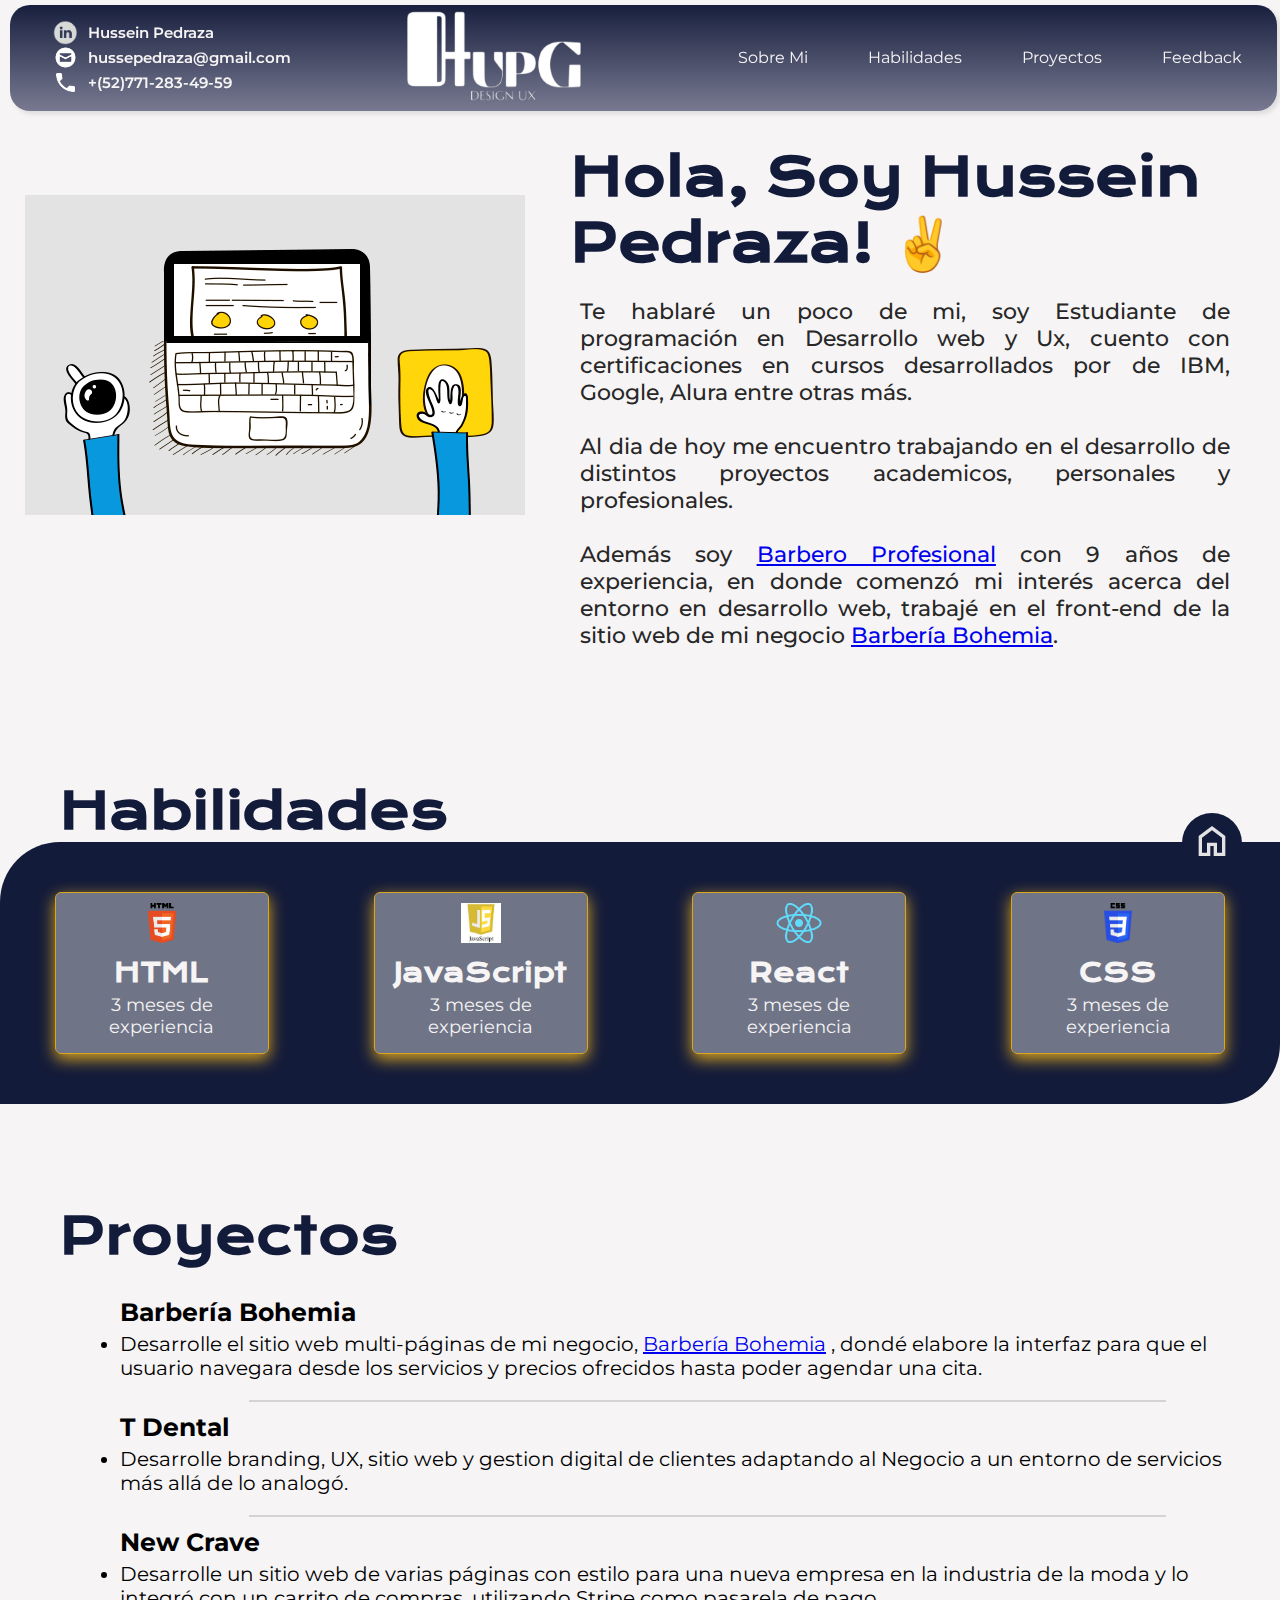
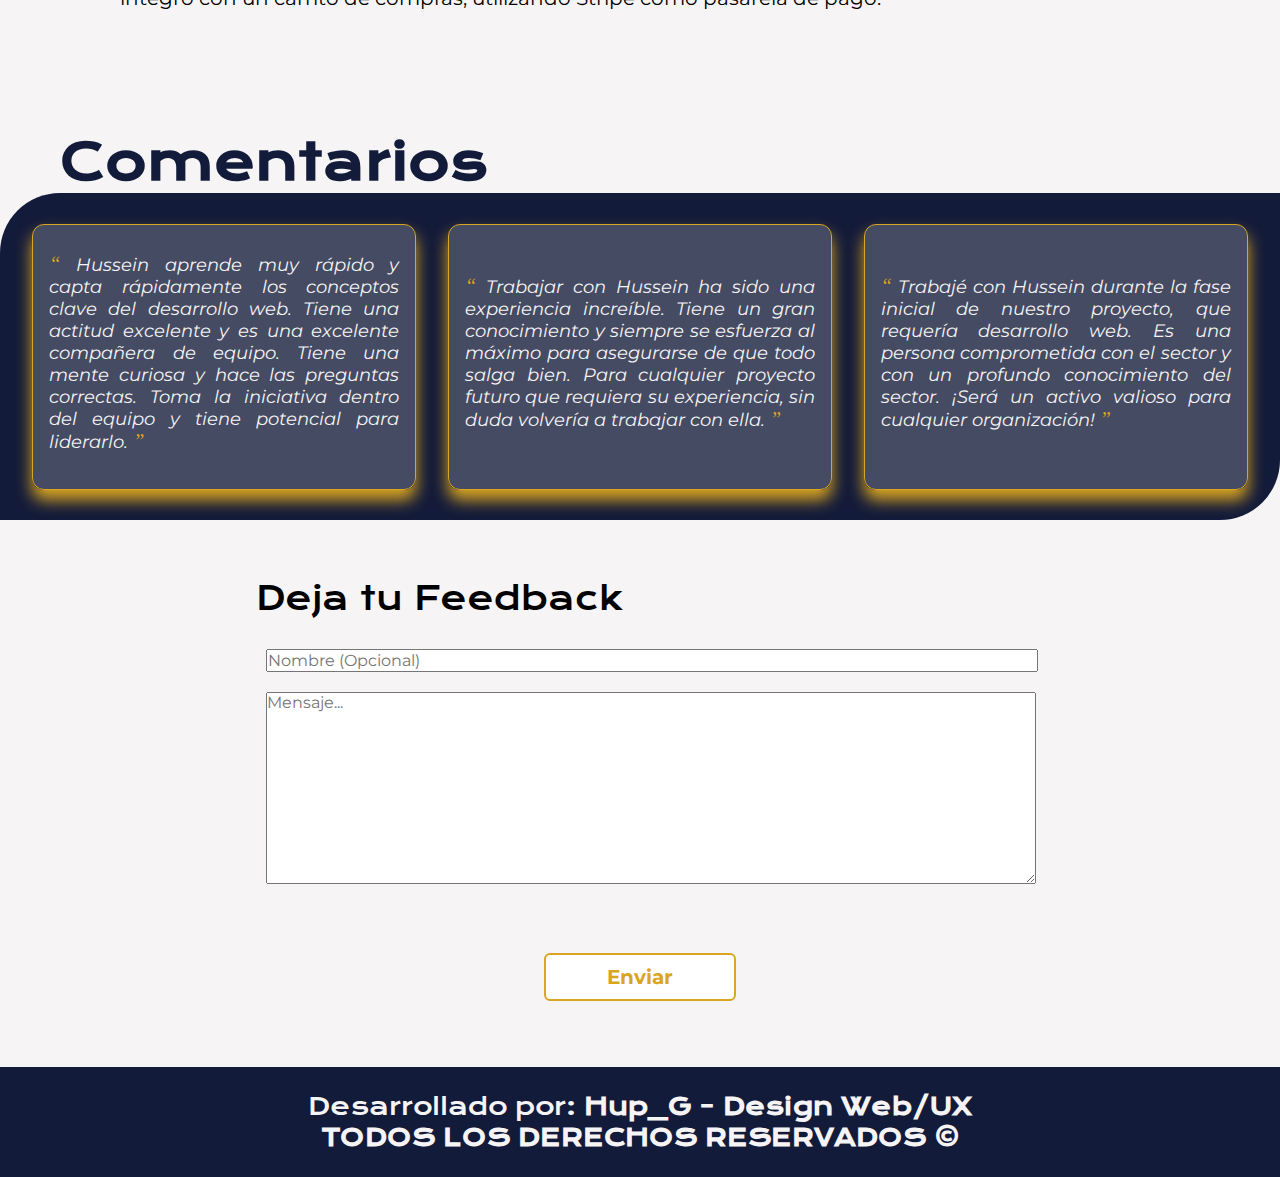
==== index.html @ 579da31d "cambiando logo" ====
<!DOCTYPE html>
<html>
  <head>
    <title>Hussein Pedraza-Portfolio</title>
    <link rel="stylesheet" href="/style.css">
    <script src="/script.js"></script>
  </head>
  <body>
      <nav>
        <div class="nav">
          <div class="hideOnMobile" id="perfil">
            <div class="contacto_info">
              <img src="html_finalprojimages/pngegg.png" alt="https://icons8.com/icon/124377/circled-envelope" width="24px"/>
              Hussein Pedraza
            </div>
            <div class="contacto_info">
              <img src="html_finalprojimages/envelope.png" alt="https://icons8.com/icon/124377/circled-envelope"/>
              hussepedraza@gmail.com
            </div>
            <div class="contacto_info">
            <img src="html_finalprojimages/phone.png" alt="https://icons8.com/icon/124377/circled-envelope"/>
            +(52)771-283-49-59
            </div>
          </div>

          <div style="color: whitesmoke;" class="logo_hup">
            <img src="html_finalprojimages/hupvertical.png" alt="Logo Hup G" width="180px"/>
          </div>
        
          <div>
            <ul class="sidebar">
              <li onclick=hideSidebar()><a href="#"><svg xmlns="http://www.w3.org/2000/svg" height="26px" viewBox="0 -960 960 960" width="26px" fill="#e3e3e3"><path d="m256-200-56-56 224-224-224-224 56-56 224 224 224-224 56 56-224 224 224 224-56 56-224-224-224 224Z"/></svg></a> </li>
              <li><a href="#sobre-mi">Sobre Mi</a></li>
              <li><a href="#habilidades">Habilidades</a></li>
              <li><a href="#proyectos">Proyectos</a></li>
              <li><a href="#feedback">Feedback</a></li>
            </ul>
            <ul>
              <li class="hideOnMobile"><a href="#sobre-mi">Sobre Mi </a></li>
              <li class="hideOnMobile"><a href="#habilidades">Habilidades</a></li>
              <li class="hideOnMobile"><a href="#proyectos">Proyectos</a></li>
              <li class="hideOnMobile"><a href="#feedback">Feedback</a></li>
              <li class="menu-boton" onclick=showSidebar()><a href="#"><svg xmlns="http://www.w3.org/2000/svg" height="26px" viewBox="0 -960 960 960" width="26px" fill="#e3e3e3"><path d="M120-240v-80h720v80H120Zm0-200v-80h720v80H120Zm0-200v-80h720v80H120Z"/></svg></a> </li>
            </ul>
          </div>
        </div>    
      </nav>
      <section class="espaciado"></section>

    <main class="content">
      <section id="sobre-mi" class="container">
          <img src="html_finalprojimages/6M8G.gif" class="sobre_img"/>
  
        <div class="sobre-mi">
            <h1 class="sobre-mi-titulo"> Hola, Soy Hussein Pedraza! ✌️
            </h1>
            <br>
            <p class="sobre-mi-contenido"> Te hablaré un poco de mi, soy Estudiante de programación en Desarrollo web y Ux, cuento con certificaciones en cursos desarrollados por de IBM, Google, Alura entre otras más.<br>
              <br>Al dia de hoy me encuentro trabajando en el desarrollo de distintos proyectos academicos, personales y profesionales. <br>
              <br>Además soy <a href="barberias.html" target="_blank">Barbero Profesional</a> con 9 años de experiencia, en donde comenzó mi interés acerca del entorno en desarrollo web, trabajé en el front-end de la sitio web de mi negocio <a href="https://www.barberiabohemia.com.mx" target="_blank">Barbería Bohemia</a>.
            </p>
        </div>
      </section>
                
      <!-- Skills -->
      <section id="habilidades">
        <h2>Habilidades</h2>
        <div style="clear:both;"></div>

        <div class="habilidades">
          <div class="skills">
            <img src="html_finalprojimages/html5.png"/>
            <h6>HTML</h6>
            <p>3 meses de experiencia</p>
          </div> 

          <div class="skills">
            <img src="html_finalprojimages/js.jpeg"/>
            <h6>JavaScript</h6>
            <p>3 meses de experiencia</p>
          </div>

          <div class="skills">
            <img src="html_finalprojimages/react.png"/>
            <h6>React</h6>
            <p>3 meses de experiencia</p>
          </div>  

          <div class="skills">
            <img src="html_finalprojimages/CSS3.png"/>
            <h6>CSS</h6>
            <p>3 meses de experiencia</p>
          </div>
        </div>
      </section>
            
      <section class="proyectos" id="proyectos">
        <h2>Proyectos</h2>
        <div style="clear:both;"></div>

          <div id="proyectos-container" class="proyectos-container">
            <div class="proyectos-card">
              <h3>Barbería Bohemia</h3>
              <ul>
                <li>Desarrolle el sitio web multi-páginas de mi negocio, <a href="https://www.barberiabohemia.com.mx" target="_blank">Barbería Bohemia</a> ,
                   dondé elabore la interfaz para que el usuario navegara desde los servicios y precios ofrecidos hasta poder agendar una cita.</li>
              </ul>
            </div>
            <hr>
            <div class="proyectos-card">
              <h3>T Dental</h3>
              <ul>
                <li>Desarrolle branding, UX, sitio web y gestion digital de clientes adaptando al Negocio a un entorno de servicios más allá de lo analogó.</li>
              </ul>
            </div>
            <hr>
            <div class="proyectos-card">
              <h3>New Crave</h3>
              <ul>
                <li>Desarrolle un sitio web de varias páginas con estilo para una nueva empresa en la industria de la moda y
                   lo integró con un carrito de compras, utilizando Stripe como pasarela de pago.</li>
              </ul>
            </div>
        </div>
      </section>
      <div style="clear:both;"></div>
      

      <section id="feedback-sec">
        <h2>Comentarios</h2>
        <div style="clear:both;"></div>
        <div class="feedbacks" id="feedback">
          <div class="feedback">
            <span>&#8220;</span>
            Hussein aprende muy rápido y capta rápidamente los conceptos clave del desarrollo web.
            Tiene una actitud excelente y es una excelente compañera de equipo.
            Tiene una mente curiosa y hace las preguntas correctas.
            Toma la iniciativa dentro del equipo y tiene potencial para liderarlo.
            <span>&#8221;</span>
          </div>
          <div class="feedback">
            <span>&#8220;</span>
            Trabajar con Hussein ha sido una experiencia increíble.
            Tiene un gran conocimiento y siempre se esfuerza al máximo para asegurarse de que todo salga bien.
            Para cualquier proyecto futuro que requiera su experiencia, sin duda volvería a trabajar con ella.
            <span>&#8221;</span>
          </div>
          <div class="feedback">
            <span>&#8220;</span>
            Trabajé con Hussein durante la fase inicial de nuestro proyecto, que requería desarrollo web.
            Es una persona comprometida con el sector y con un profundo conocimiento del sector.
            ¡Será un activo valioso para cualquier organización!
            <span>&#8221;</span>
          </div>
        </div>
      </section>
      <br><br>

      <!-- Formulario de Recomendaciones-->
      <section id="contact">
        <div class="flex_center">
          <fieldset>
            <legend class="introduction">Deja tu Feedback</legend>          
            <input type="text" placeholder="Nombre (Opcional)"> <br/>
            <textarea id="new_recommendation" cols="500" rows="10" placeholder="Mensaje..."></textarea>
            <div class="flex_center">
              <button id="recommend_btn" onclick="addRecommendation()">Enviar</button>
            </div>
          </fieldset>
        </div>
      </section>
    </main>

    <footer class="footer">
      <p>Desarrollado por:
      <strong>Hup_G - Design Web/UX</strong>
      </p>
      <p>
          <strong>TODOS LOS DERECHOS RESERVADOS ©</strong>
      </p>
  </footer>

      <div class="iconbutton">
        <a href="#sobre-mi">
          <img src="html_finalprojimages/home_24dp_E3E3E3_FILL0_wght400_GRAD0_opsz24 (1).svg" width="40px" alt="Inicio">
        </a>
      </div>

      <div class="popup" id="popup" class="flex_center">
        <img src="html_finalprojimages/check_circle_24dp_E3E3E3_FILL0_wght400_GRAD0_opsz24.svg" width="40px"/>
        <h3>¡Agradezco tus comentarios!</h3>
        <button onclick="showPopup()">Aceptar</button>
      </div>
    
  </body>
</html>
---- style.css ----
@import url('https://fonts.googleapis.com/css2?family=Krona+One&family=Montserrat:ital,wght@0,100..900;1,100..900&display=swap');


:root{
    --color-primario: #131b3a;
    --color-secundario: #f6f4f5;
    --color-terciario: goldenrod;
    --color-footer: #272727;
    --color-parrafo: #7a7d7d;

    --fuente-montserrat: 'Montserrat', sans-serif;
    --fuente-krona: "Krona One", sans-serif;
}

*{
  margin: 0;
  padding: 0;
}

body {
  min-height: 100vh;
  background: var(--color-secundario);
  font-family: var(--fuente-montserrat);
}

.nav{
  width: 100%;
  display: flex;
  align-items: center;
  padding: 5px;
  gap: 5px;
  justify-content: space-between;
}

nav{
  background: linear-gradient(180deg, hsla(228, 51%, 15%, .98) 0%, hsla(236, 15%, 41%, .80) 100%);
  backdrop-filter: blur(15px);
  box-shadow: 3px 3px 5px rgba(0, 0, 0, 0.1);
  border-radius: 20px;
  margin: 5px 10px;
  width: 99%;
  display: flex;
  position: fixed;
  justify-content:space-between;
  gap: 5px;
}

nav ul{
  width: 100%;
  list-style: none;
  display: flex;
  justify-content: flex-end;
  align-items: center;
}

nav li{
  height: 50px;
}

nav a{
  height: 100%;
  padding: 0 30px;
  text-decoration: none;
  display: flex;
  align-items: center;
  color: var(--color-secundario);
  font-size: 16px;
  font-weight: 400;
}

nav a:hover{
  background-color: var(--color-secundario);
  border-radius: 0 20px;
  color: var(--color-terciario);
  font-family: var(--fuente-krona);
  font-size: 18px;
  font-weight: 600;
}

.sidebar{
  position: fixed;
  top: 0;
  right: 0;
  height: 100vh;
  width: 250px;
  z-index: 999;
  background-color: #131b3ae7;
  backdrop-filter: blur(10px);
  box-shadow: -10px 0 10px rgba(0, 0, 0, 0.1);
  display: none;
  flex-direction: column;
  align-items: flex-start;
  justify-content: flex-start;
}

.sidebar li{
  width: 100%;
}

.sidebar a{
  width: 100%;
}

.nav .contacto_info {
  color: var(--color-secundario);
  font-size: 15px;
  font-weight: 600;
  display: flex;
  align-items: center;
  flex-direction: row;
  margin-left: 1cm;
}

.contacto_info img {
  width:25px;
  margin-right: 10px;
  float:left;
}

.logo_hup {
  margin-right: 10px;
  float: left;
}

/* Estilado-Sobre mi */

.container {
  display: flex;
  padding-top: 1.5rem;
}

.sobre-mi {
  display: flex;
  flex-direction: column;
  align-items: center;
  padding-right: 20px;
  margin: 20px;
}

#sobre-mi h1{
  font-family: var(--fuente-krona);
  font-size: 52px;
  margin-top: 100px;
  color: var(--color-primario);
}

#sobre-mi p {
  font-family: var(--fuente-montserrat);
  font-size: 22px;
  color: var(--color-footer);
  text-align: justify;
  font-weight: 500;
  margin: 10px;
  margin-top: 3px;
}

.sobre_img {
  width: 550px;
  height: fit-content;
  display: flex;
  align-content: center;
  vertical-align: middle;
  padding: 20px;
  margin: 5px;
  margin-top: 4cm;
}


h2 {
  font-family: var(--fuente-krona);
  font-size: 50px;
  text-align: center;
  float: left;
  color: var(--color-primario);
  margin: 30px;
  margin-left: 60px;
  margin-top: 100px;
  margin-bottom: 0px;
} 

.habilidades {
  background: var(--color-primario);
  color: var(--color-secundario);
  border-radius: 60px 0px 60px 0px;
  display: flex;
  justify-content:space-evenly;
  flex-direction: row;
  flex-flow: wrap;
}

.skills {
  background: #e4e5e771;
  border: 1px solid var(--color-terciario);
  display: block;
  border-radius: 6px;
  text-align: center;
  margin: 50px;
  padding: 10px;
  width: 2in;
  font-size: 20px;
  box-shadow: 0 5px 16px var(--color-terciario);
}

.skills img {
  height: 40px;
  align-items: center;
}

.skills h6 {
  font-family:  var(--fuente-krona);
  font-weight: 400;
  align-items: center;
  font-size: 26px;
  margin-block-start: 8px;
  margin-block-end: 5px;
  font-weight: bold;
} 

.skills p {
  font-family: var(--fuente-montserrat);
  font-weight: 400;
  align-items: center;
  font-size: 18px;
  color: var(--color-secundario);
  margin-block-start: 5px;
  margin-block-end: 5px;
} 

.flex_center {
  display: flex;
  align-items: center;
  justify-content: center;
}

/* Projects */

.proyectos-container {
  margin-top: 30px;
  margin-left: 60px;
}

.proyectos-container hr {
  border: 1px solid lightgray;
  width: 75%;
  margin-left: 5cm;
}

.proyectos-card {
  margin: 10px 15px 15px 30px;
  padding-bottom: 5px;
}

.proyectos-card h3 {
  font-size: 25px;
  margin-left: 30px;
  margin-bottom: 5px;
}

.proyectos-card li {
  font-family: var();
  font-size: 20px;
  margin-left: 30px;
  margin-right: 30px;
}

/* Recommendations */

.feedbacks {
  background: var(--color-primario);
  color: var(--color-secundario);
  border-radius: 60px 0px 60px 0px;
  padding: 2%;
  display: flex;
  gap: 20px;
  flex-direction: row;
  flex-wrap: wrap;
  justify-content:space-evenly;
  align-items: center;
}

.feedback {
  font-style: italic;
  text-align: justify;
  align-content:center ;
  background-color: #d0cfcf45;
  border-radius: 12px;
  box-shadow: 0 10px 16px var(--color-terciario);
  padding: 1rem 1rem 1.5rem 1rem;
  margin: 5px;
  border: 1px solid var(--color-terciario); 
  font-size: 18px;
  width: 21.875rem;
  height: 14rem;
}

.feedback span {
  color: var(--color-terciario);
  font-size: 20px;
  font-family: 'Times New Roman', Times, serif;
}

/* Scroll to Top Button */

.iconbutton{
  width: 60px;
  height: 60px;
  border-radius: 100%;
  background-color: var(--color-primario);
  display: flex;
  align-items: center;
  justify-content: center;
  position: fixed;
  right: 3%;
  bottom: 3%;
  cursor: pointer;
}

/* Form Pop-up */

.popup {
  width:400px;
  background-color: var(--color-primario);
  color: var(--color-secundario);
  border-radius: 3mm;
  top: 50%;
  left: 50%;
  transform: translate(-50%,-50%);
  text-align: center;
  position: fixed;
  visibility: hidden;
}

.popup img {
  padding-top: 20px;
  padding-bottom: 15px;
}

.popup button {
  background-color: #fff;
  border: 3px solid var(--color-terciario);
  color: var(--color-terciario);
  display: block;
  border-radius: 6px;
  text-align: center;
  margin: 50px 20px 50px 20px;
  padding: 10px;
  width: 4cm;
  font-size: 20px;
  margin-left: 31%;
}

.popup button:hover {
  background-color: var(--color-terciario);
  border: 2px solid var(--color-secundario);
  color: var();
  display: block;
  font-weight: bolder;
  text-align: center;
  cursor: pointer;
  margin-left: 31%;
}

/* Recommendation Form */

input, textarea {
  font-family: var(--fuente-montserrat);
  font-size: 1rem;
  margin: 10px;  
  width:100%;
}

fieldset {
  font-family: var(--fuente-krona);
  font-size: 2rem;
  display: flexbox;
  align-content: center;
  justify-content: center;  
  padding: 15px;
  margin: 20px 50px 0px 50px;  
  border: thin solid var(--color-secundario);
  width: 60%;
}

.footer{
  background-color: var(--color-primario);
  padding: 1.5rem;
  color: var(--color-secundario);
  text-align: center;
  font-family: var(--fuente-krona);
  font-size: 1.5rem;
  font-weight: 500;
}

button {
  font-family: var(--fuente-montserrat);
  font-weight: 700;
  background-color: #fff;
  border: 2px solid var(--color-terciario);
  color: var(--color-terciario);
  display: block;
  border-radius: 6px;
  text-align: center;
  margin: 50px;
  padding: 10px;
  width: 2in;
  font-size: 20px;
}

button:hover {
  background-color: var(--color-terciario);
  border: 2px solid var(--color-footer);
  color: var(--color-footer);
  display: block;
  border-radius: 6px;
  text-align: center;
  cursor: pointer;
}
.menu-boton{
  display: none;
}

@media (max-width: 1025px){
  .hideOnMobile{
    display: none;
  }
  .menu-boton{
    display: block;
  }

  .container{
    flex-direction: column-reverse;
    padding: 5rem 3rem 0rem 3rem;
  }

  .sobre-mi{
    margin: 1px;
    padding-right: 0px;
  }

  #sobre-mi h1{
    margin-top: 50px;
  }

  #sobre-mi p {
    font-size: 20px;
    color: var(--color-footer);
    text-align: justify;
    font-weight: 600;
    margin: 1px;
    margin-top: 1px;
  }

  .sobre_img {
    width: auto;
    padding: none;
    margin: 0;
    margin-top: 0;
  }

  fieldset {
    padding: 10px; 
    margin: 10px 20px 0px 20px ;
    width: 80%;
  }

  .footer{
    padding: 20px;
    font-size: 1rem;
    font-weight: 300;
  }
}

@media (max-width: 550px){
  .sidebar{
    width: 100%;
  }


  .footer{
    padding: 10px;
    font-size: .50rem;
    font-weight: 200;
  }
}
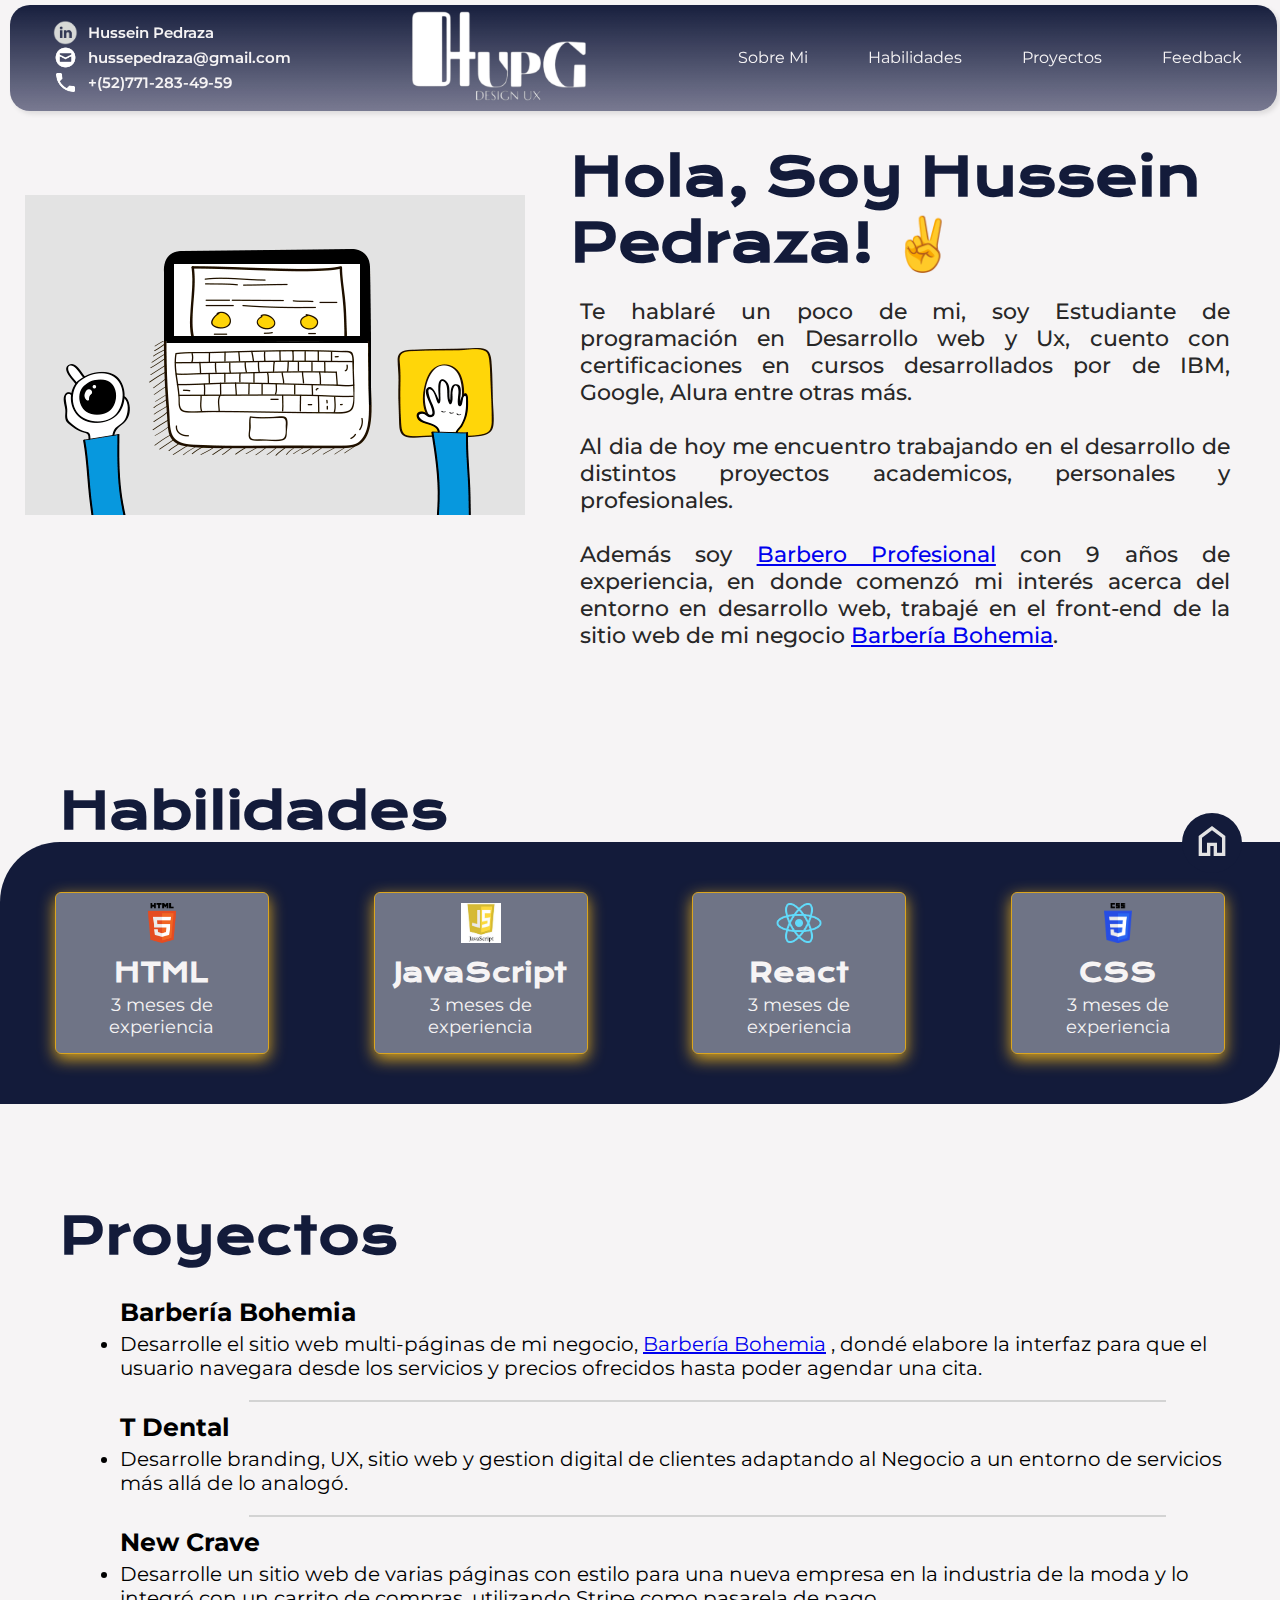
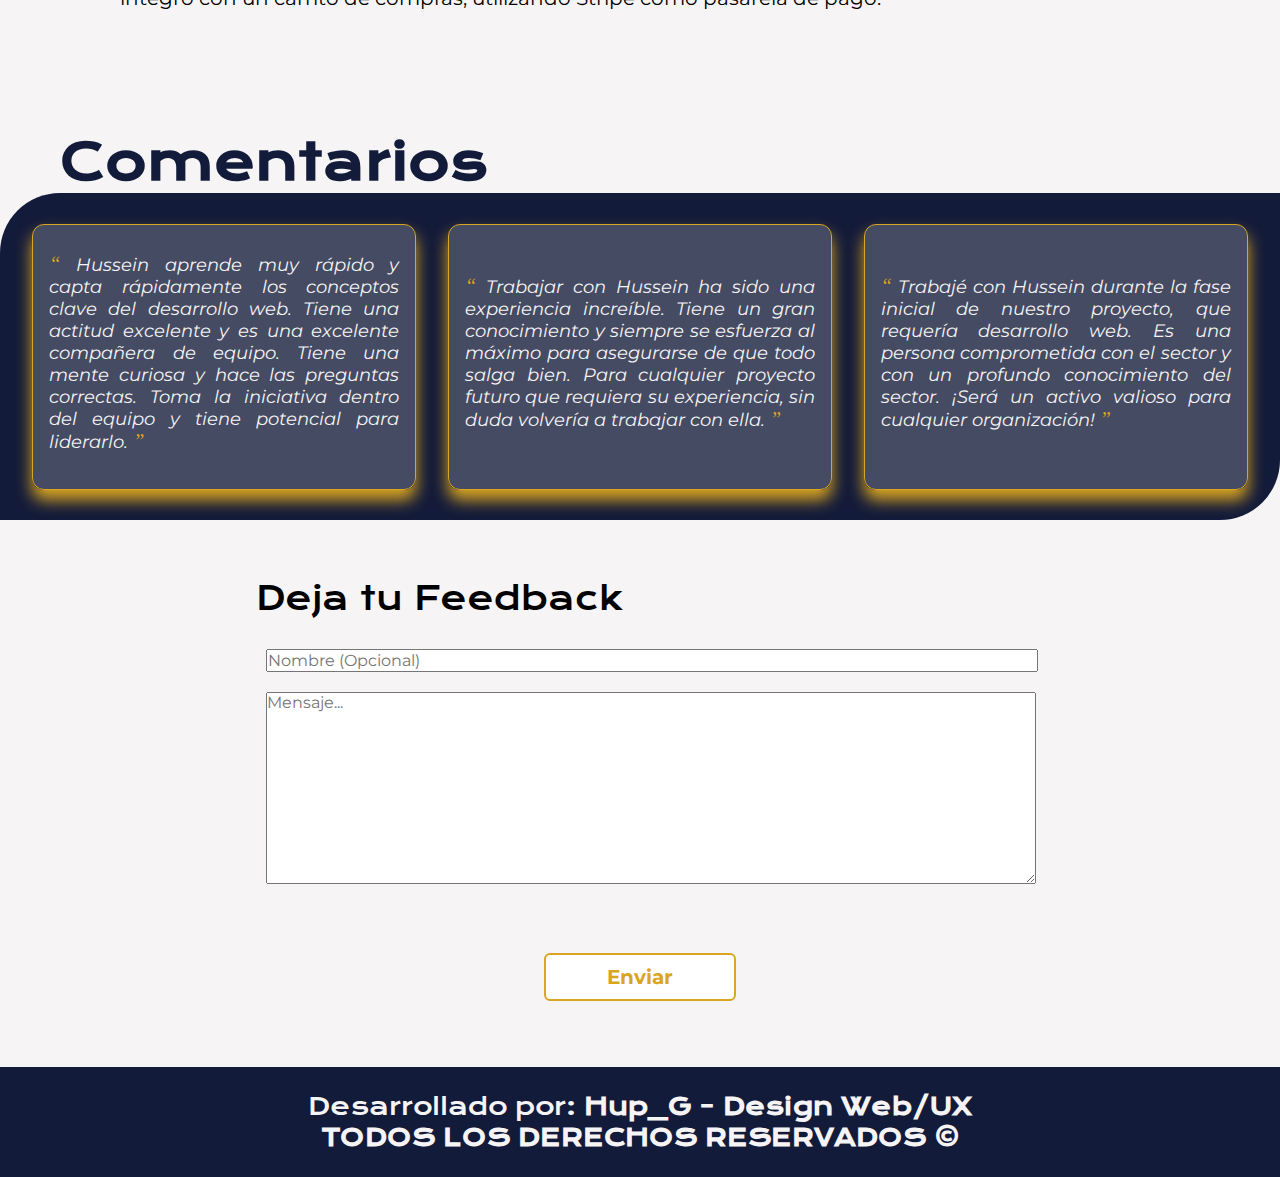
==== commit 39c3c730: "editando responsividad" ====
--- a/index.html
+++ b/index.html
@@ -29,18 +29,18 @@
         
           <div>
             <ul class="sidebar">
-              <li onclick=hideSidebar()><a href="#"><svg xmlns="http://www.w3.org/2000/svg" height="26px" viewBox="0 -960 960 960" width="26px" fill="#e3e3e3"><path d="m256-200-56-56 224-224-224-224 56-56 224 224 224-224 56 56-224 224 224 224-56 56-224-224-224 224Z"/></svg></a> </li>
+              <li class="close-boton" onclick=hideSidebar()><img src="/html_finalprojimages/close_40dp_FEFFFF_FILL0_wght400_GRAD0_opsz40.png" width="36px"></li>
               <li><a href="#sobre-mi">Sobre Mi</a></li>
               <li><a href="#habilidades">Habilidades</a></li>
               <li><a href="#proyectos">Proyectos</a></li>
               <li><a href="#feedback">Feedback</a></li>
             </ul>
-            <ul>
+            <ul>  
               <li class="hideOnMobile"><a href="#sobre-mi">Sobre Mi </a></li>
               <li class="hideOnMobile"><a href="#habilidades">Habilidades</a></li>
               <li class="hideOnMobile"><a href="#proyectos">Proyectos</a></li>
               <li class="hideOnMobile"><a href="#feedback">Feedback</a></li>
-              <li class="menu-boton" onclick=showSidebar()><a href="#"><svg xmlns="http://www.w3.org/2000/svg" height="26px" viewBox="0 -960 960 960" width="26px" fill="#e3e3e3"><path d="M120-240v-80h720v80H120Zm0-200v-80h720v80H120Zm0-200v-80h720v80H120Z"/></svg></a> </li>
+              <li class="menu-boton" onclick=showSidebar()><img src="/html_finalprojimages/menu_40dp_FEFFFF_FILL0_wght400_GRAD0_opsz40.png" width="36px"></li>
             </ul>
           </div>
         </div>    
--- a/style.css
+++ b/style.css
@@ -75,6 +75,47 @@
   font-family: var(--fuente-krona);
   font-size: 18px;
   font-weight: 600;
+}
+
+nav .close-boton{
+  padding: 0 30px;
+  text-decoration: none;
+  display: flex;
+  align-items: center;
+  color: var(--color-secundario);
+  font-size: 16px;
+  font-weight: 400;
+}
+
+nav .close-boton:hover{
+  background-color: var(--color-terciario);
+  border-radius: 0 20px;
+  color: var(--color-terciario);
+  font-family: var(--fuente-krona);
+  font-size: 18px;
+  font-weight: 600;
+}
+
+nav .menu-boton{
+  padding: 0 30px;
+  text-decoration: none;
+  align-items: center;
+  color: var(--color-secundario);
+  font-size: 16px;
+  font-weight: 400;
+}
+
+nav .menu-boton:hover{
+  background-color: var(--color-terciario);
+  border-radius: 0 20px;
+  color: var(--color-terciario);
+  font-family: var(--fuente-krona);
+  font-size: 18px;
+  font-weight: 600;
+}
+
+.menu-boton{
+  display: none;
 }
 
 .sidebar{
@@ -118,7 +159,6 @@
 }
 
 .logo_hup {
-  margin-right: 10px;
   float: left;
 }
 
@@ -415,11 +455,12 @@
   text-align: center;
   cursor: pointer;
 }
-.menu-boton{
-  display: none;
-}
 
 @media (max-width: 1025px){
+  nav {
+    width: 96%; 
+  }
+
   .hideOnMobile{
     display: none;
   }
@@ -456,6 +497,10 @@
     margin: 0;
     margin-top: 0;
   }
+  
+  .logo_hup {
+    width: 200px;
+  }
 
   fieldset {
     padding: 10px; 
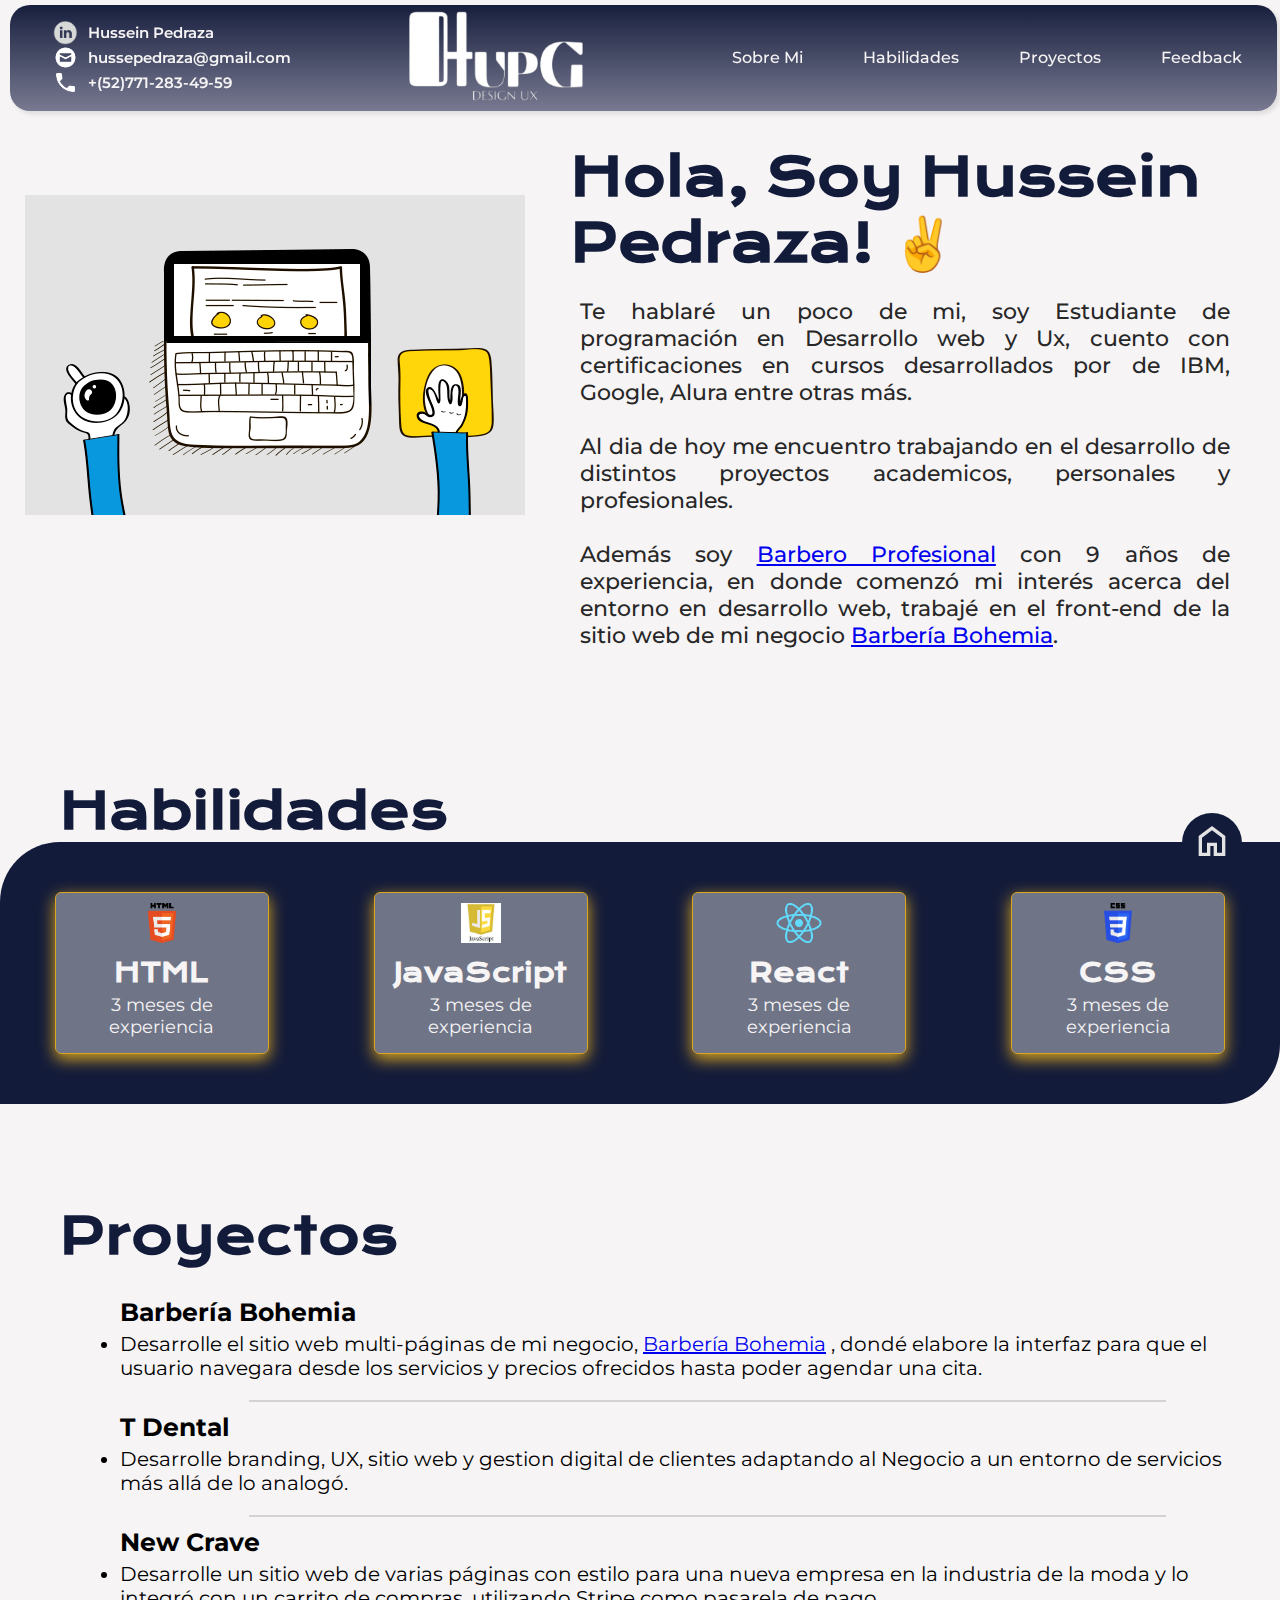
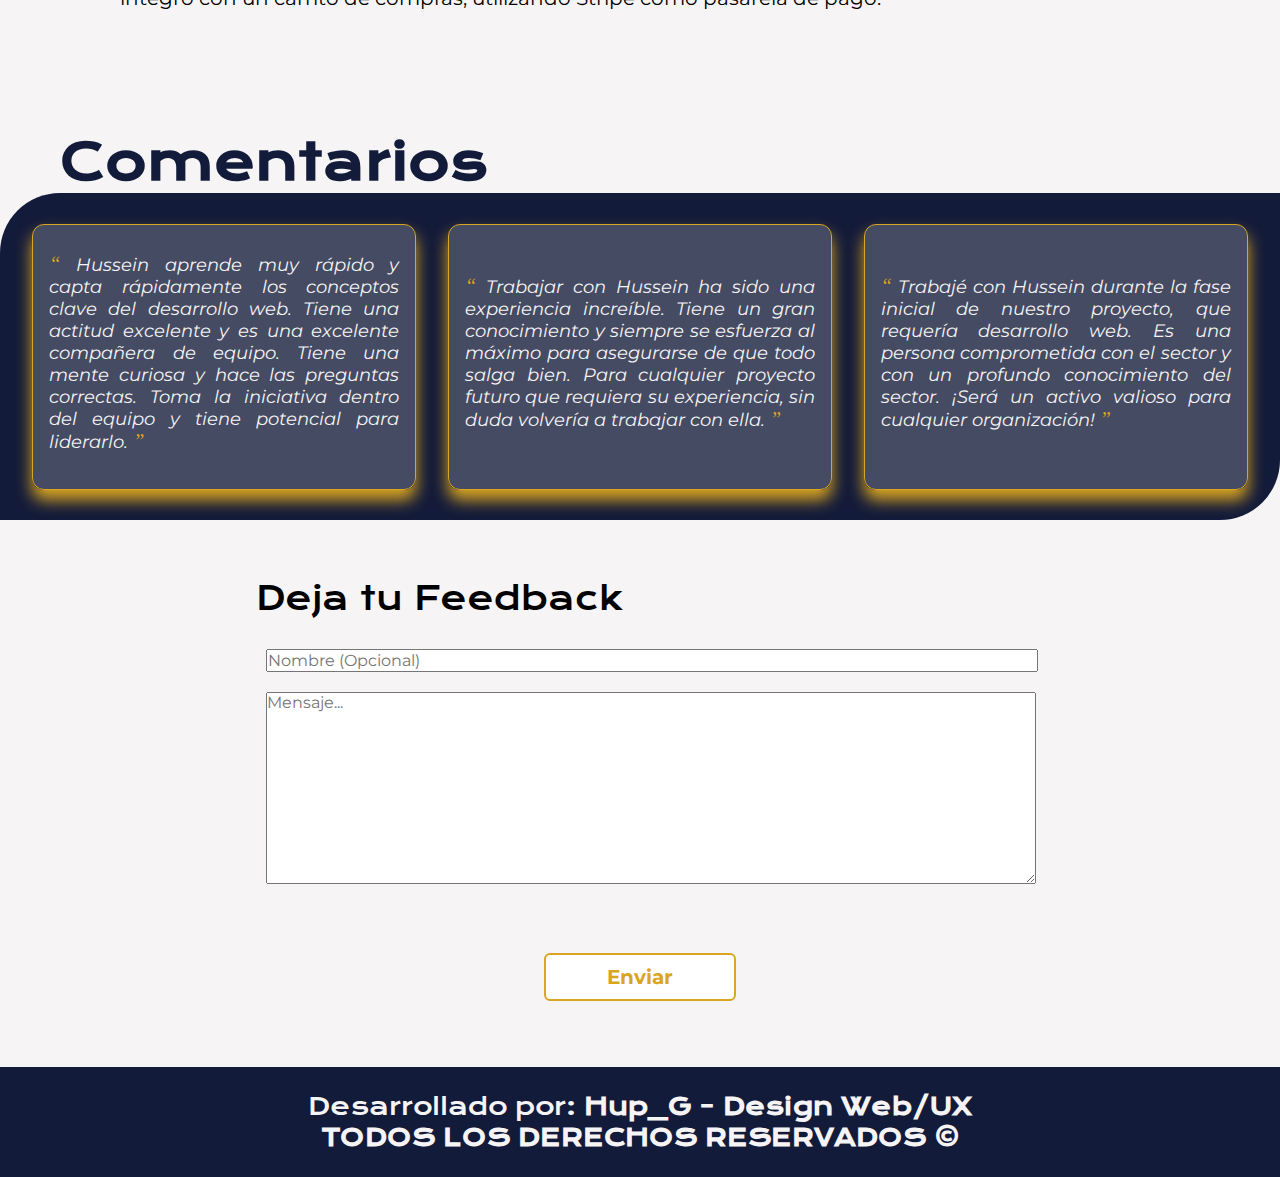
==== commit 5d00741e: "2" ====
--- a/index.html
+++ b/index.html
@@ -29,7 +29,7 @@
         
           <div>
             <ul class="sidebar">
-              <li class="close-boton" onclick=hideSidebar()><img src="/html_finalprojimages/close_40dp_FEFFFF_FILL0_wght400_GRAD0_opsz40.png" width="36px"></li>
+              <li class="close-boton" onclick=hideSidebar()><img src="/html_finalprojimages/close_40dp_FEFFFF_FILL0_wght400_GRAD0_opsz40.png" width="40px"></li>
               <li><a href="#sobre-mi">Sobre Mi</a></li>
               <li><a href="#habilidades">Habilidades</a></li>
               <li><a href="#proyectos">Proyectos</a></li>
@@ -40,7 +40,7 @@
               <li class="hideOnMobile"><a href="#habilidades">Habilidades</a></li>
               <li class="hideOnMobile"><a href="#proyectos">Proyectos</a></li>
               <li class="hideOnMobile"><a href="#feedback">Feedback</a></li>
-              <li class="menu-boton" onclick=showSidebar()><img src="/html_finalprojimages/menu_40dp_FEFFFF_FILL0_wght400_GRAD0_opsz40.png" width="36px"></li>
+              <li class="menu-boton" onclick=showSidebar()><img src="/html_finalprojimages/menu_40dp_FEFFFF_FILL0_wght400_GRAD0_opsz40.png" width="40px"></li>
             </ul>
           </div>
         </div>    
--- a/style.css
+++ b/style.css
@@ -65,16 +65,16 @@
   align-items: center;
   color: var(--color-secundario);
   font-size: 16px;
-  font-weight: 400;
+  font-weight: 500;
 }
 
 nav a:hover{
-  background-color: var(--color-secundario);
+  background-color: var(--color-terciario);
   border-radius: 0 20px;
-  color: var(--color-terciario);
-  font-family: var(--fuente-krona);
-  font-size: 18px;
-  font-weight: 600;
+  color: var(--color-secundario);
+  font-family: var(--fuente-montserrat);
+  font-size: 16px;
+  font-weight: 500;
 }
 
 nav .close-boton{
@@ -458,7 +458,7 @@
 
 @media (max-width: 1025px){
   nav {
-    width: 96%; 
+    width: 98%; 
   }
 
   .hideOnMobile{
@@ -466,6 +466,7 @@
   }
   .menu-boton{
     display: block;
+    width: 40px;
   }
 
   .container{
@@ -499,7 +500,7 @@
   }
   
   .logo_hup {
-    width: 200px;
+    width: 185px;
   }
 
   fieldset {
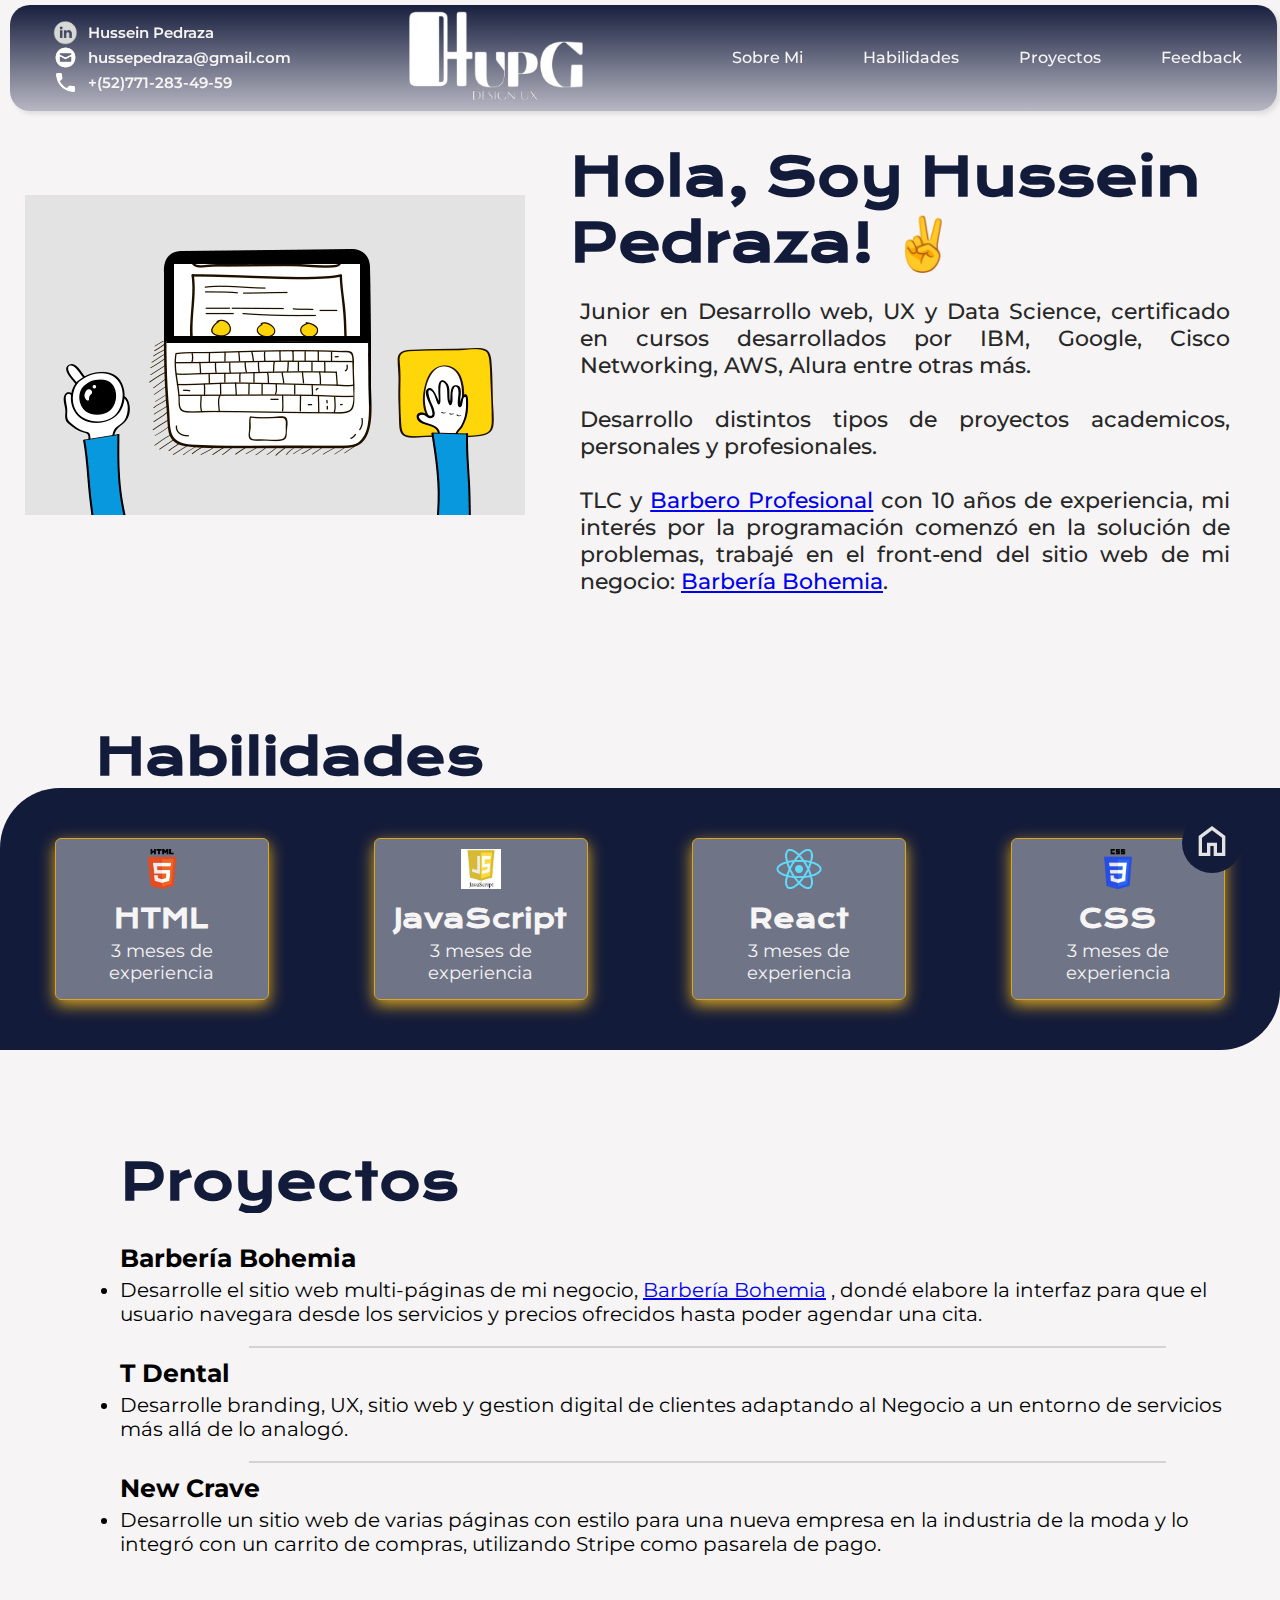
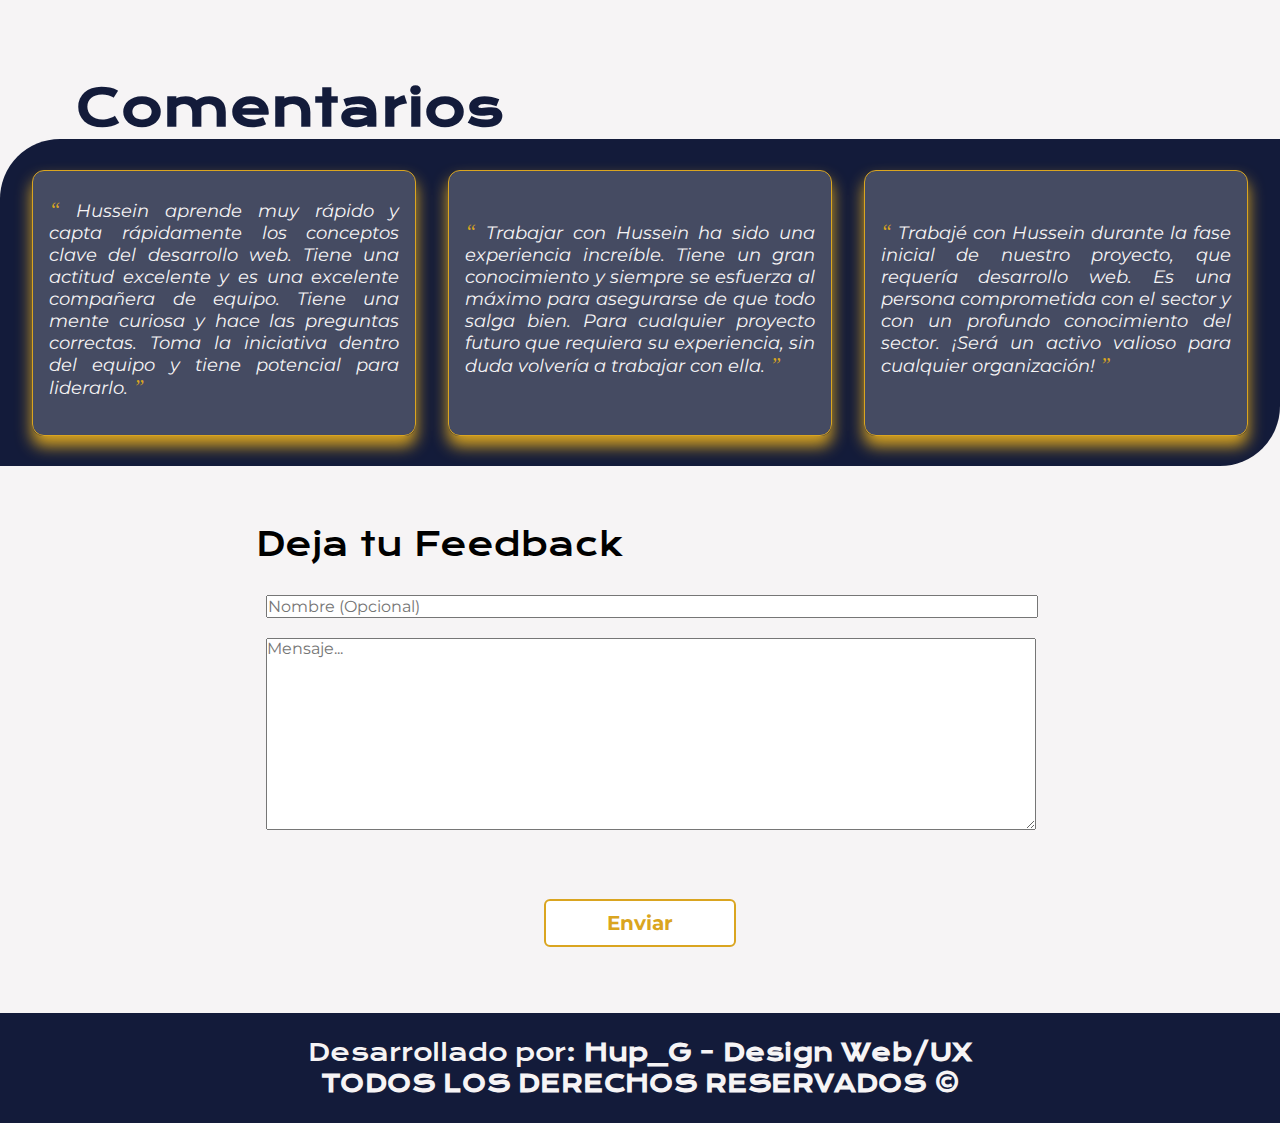
==== commit aca149dd: "Edicion de descripcion" ====
--- a/index.html
+++ b/index.html
@@ -55,9 +55,13 @@
             <h1 class="sobre-mi-titulo"> Hola, Soy Hussein Pedraza! ✌️
             </h1>
             <br>
-            <p class="sobre-mi-contenido"> Te hablaré un poco de mi, soy Estudiante de programación en Desarrollo web y Ux, cuento con certificaciones en cursos desarrollados por de IBM, Google, Alura entre otras más.<br>
-              <br>Al dia de hoy me encuentro trabajando en el desarrollo de distintos proyectos academicos, personales y profesionales. <br>
-              <br>Además soy <a href="barberias.html" target="_blank">Barbero Profesional</a> con 9 años de experiencia, en donde comenzó mi interés acerca del entorno en desarrollo web, trabajé en el front-end de la sitio web de mi negocio <a href="https://www.barberiabohemia.com.mx" target="_blank">Barbería Bohemia</a>.
+            <p class="sobre-mi-contenido">  Junior en Desarrollo web, UX y Data Science, certificado en 
+              cursos desarrollados por IBM, Google, Cisco Networking, AWS, Alura entre otras más.<br>
+              <br>Desarrollo distintos tipos de proyectos academicos, personales y profesionales. <br>
+              <br>TLC y <a href="barberias.html" target="_blank">Barbero Profesional</a> con 10 
+              años de experiencia, mi interés por la programación comenzó en la solución de 
+              problemas, trabajé en el front-end del sitio web de mi negocio:
+              <a href="https://www.barberiabohemia.com.mx" target="_blank"> Barbería Bohemia</a>.
             </p>
         </div>
       </section>
--- a/style.css
+++ b/style.css
@@ -33,8 +33,8 @@
 }
 
 nav{
-  background: linear-gradient(180deg, hsla(228, 51%, 15%, .98) 0%, hsla(236, 15%, 41%, .80) 100%);
-  backdrop-filter: blur(15px);
+  background: linear-gradient(180deg, hsla(228, 51%, 15%, .98) 0%, hsla(236, 15%, 41%, .40) 100%);
+  backdrop-filter: blur(5px);
   box-shadow: 3px 3px 5px rgba(0, 0, 0, 0.1);
   border-radius: 20px;
   margin: 5px 10px;
@@ -123,7 +123,7 @@
   top: 0;
   right: 0;
   height: 100vh;
-  width: 250px;
+  width: 400px;
   z-index: 999;
   background-color: #131b3ae7;
   backdrop-filter: blur(10px);
@@ -216,6 +216,10 @@
   margin-left: 60px;
   margin-top: 100px;
   margin-bottom: 0px;
+  width: 10ch;
+  text-wrap: nowrap;
+  overflow: hidden;
+  animation: typing 3s steps(20) infinite alternate-reverse;
 } 
 
 .habilidades {
@@ -456,6 +460,12 @@
   cursor: pointer;
 }
 
+@keyframes typing {
+  from{
+    width: 0ch;
+  }
+}
+
 @media (max-width: 1025px){
   nav {
     width: 98%; 
@@ -465,8 +475,7 @@
     display: none;
   }
   .menu-boton{
-    display: block;
-    width: 40px;
+    display: block; 
   }
 
   .container{
@@ -474,6 +483,13 @@
     padding: 5rem 3rem 0rem 3rem;
   }
 
+  nav a{
+    font-size: 30px;
+  }
+  
+  nav a:hover{
+    font-size: 30px;
+  }
   .sobre-mi{
     margin: 1px;
     padding-right: 0px;
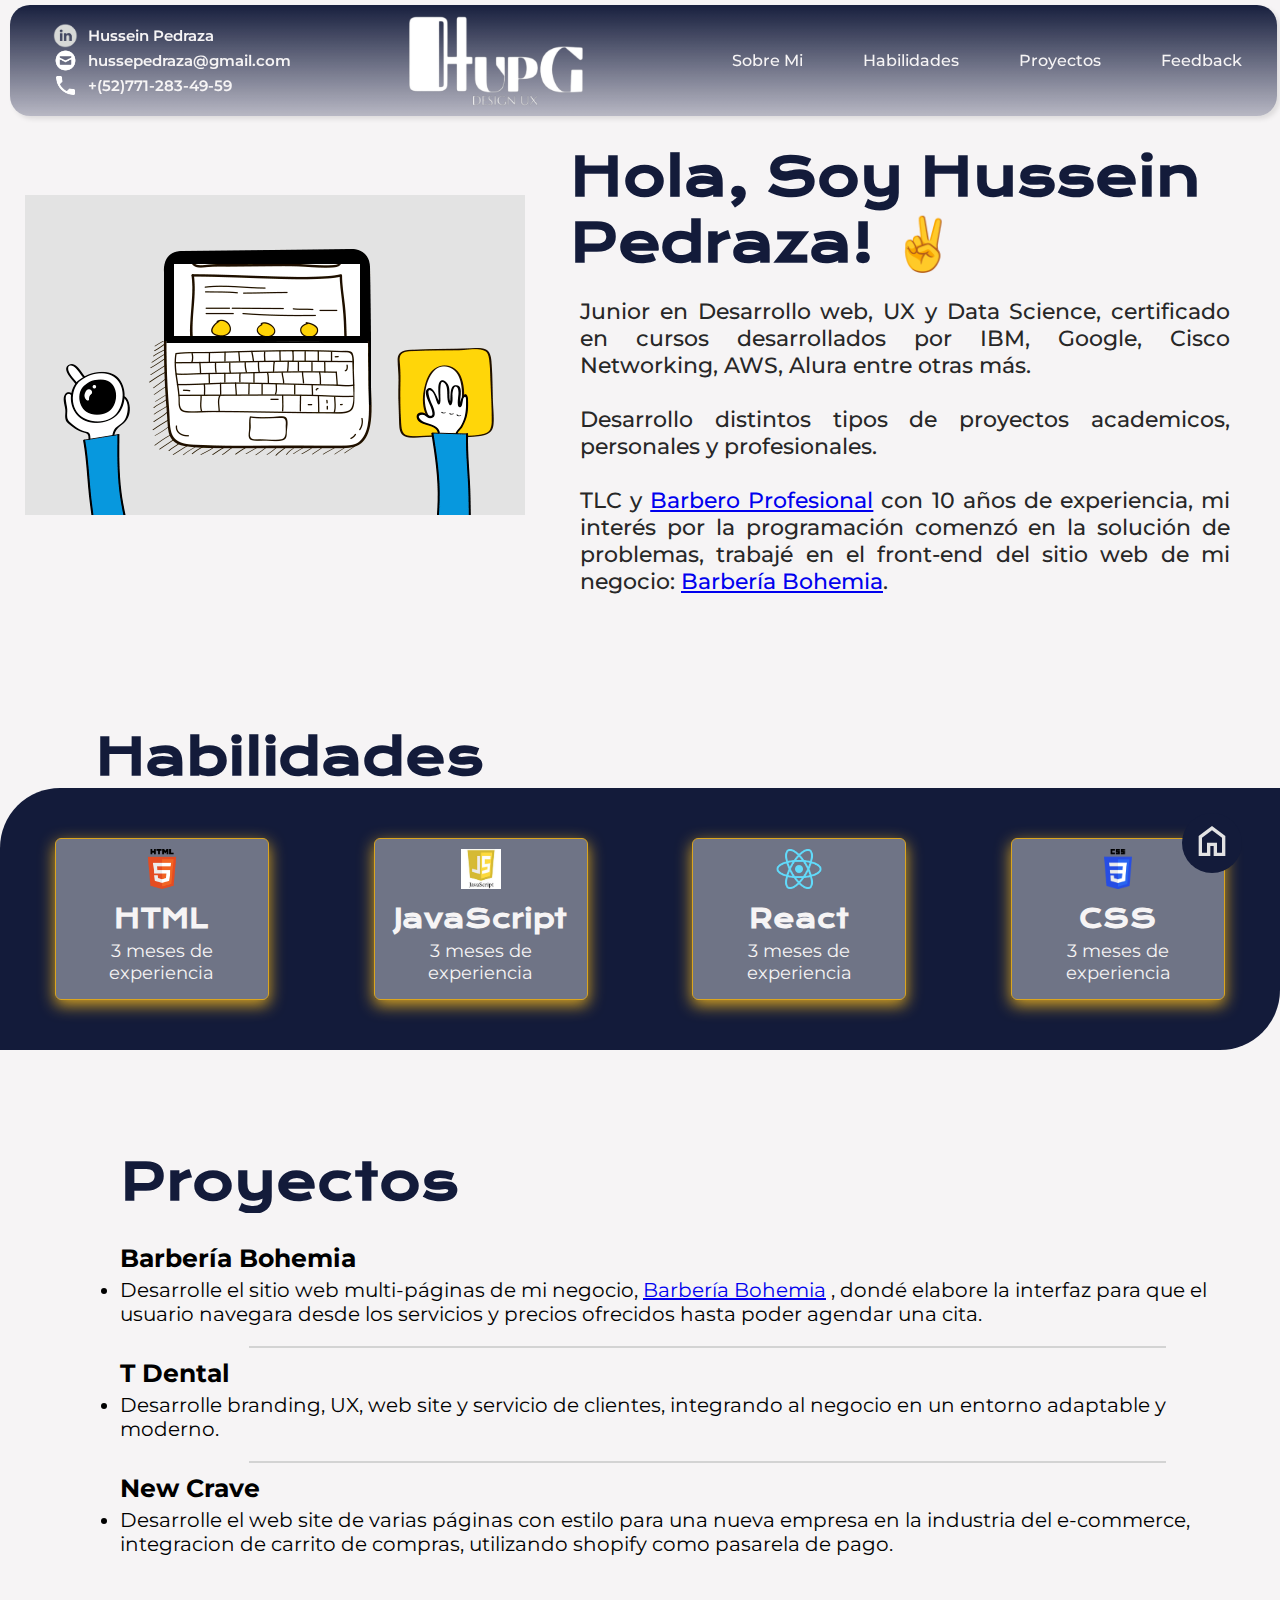
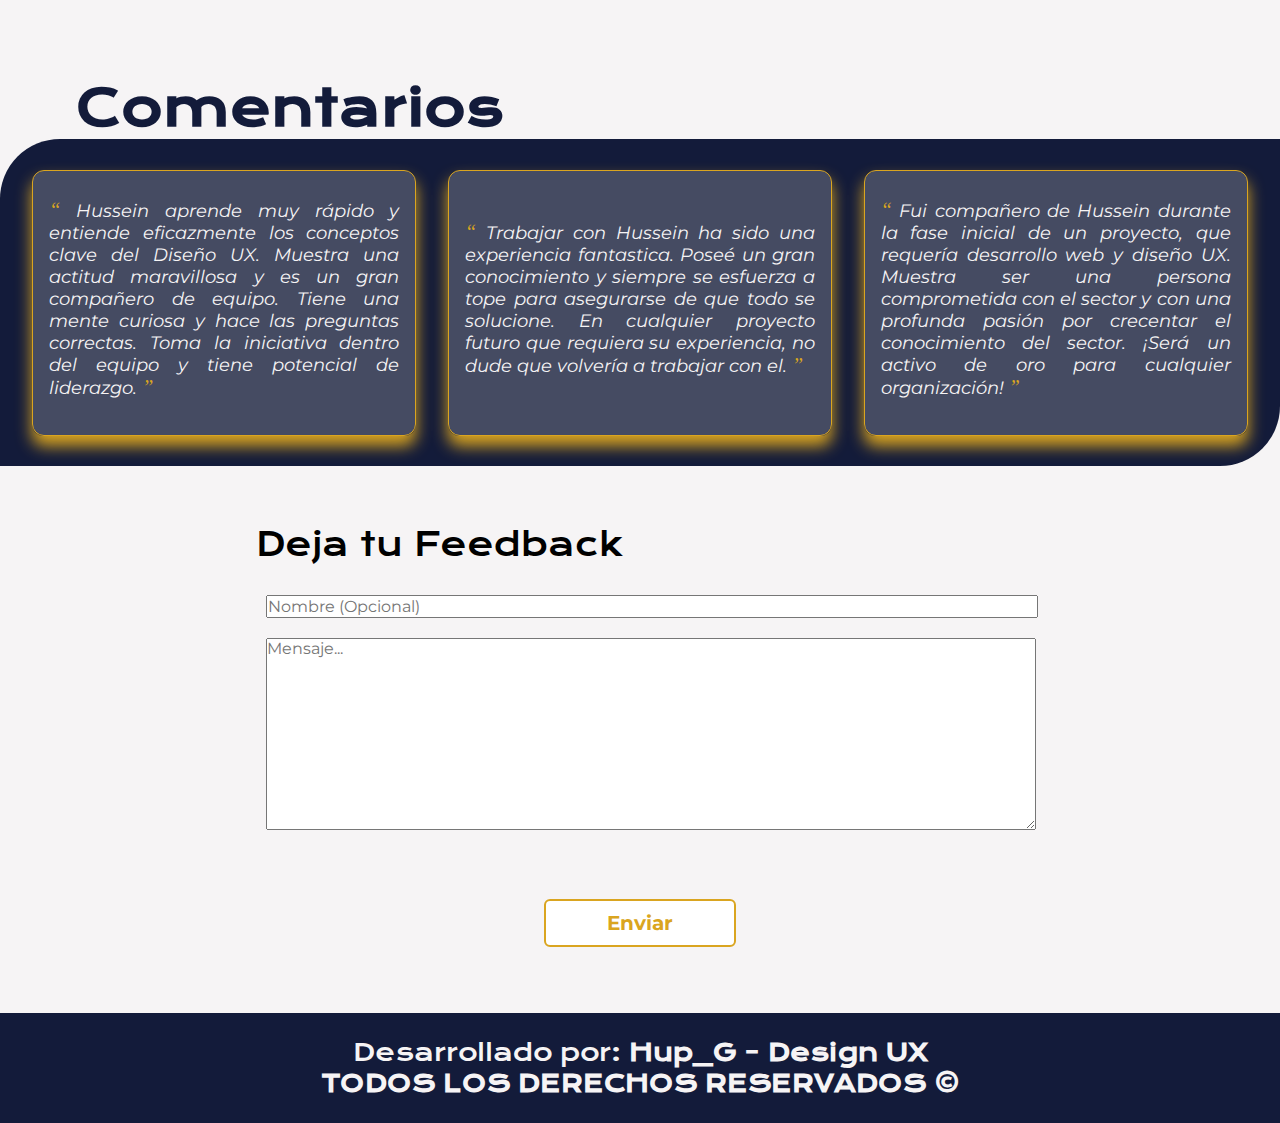
==== commit 85842766: "Recomendaciones" ====
--- a/index.html
+++ b/index.html
@@ -114,15 +114,15 @@
             <div class="proyectos-card">
               <h3>T Dental</h3>
               <ul>
-                <li>Desarrolle branding, UX, sitio web y gestion digital de clientes adaptando al Negocio a un entorno de servicios más allá de lo analogó.</li>
+                <li>Desarrolle branding, UX, web site y servicio de clientes, integrando al negocio en un entorno adaptable y moderno.</li>
               </ul>
             </div>
             <hr>
             <div class="proyectos-card">
               <h3>New Crave</h3>
               <ul>
-                <li>Desarrolle un sitio web de varias páginas con estilo para una nueva empresa en la industria de la moda y
-                   lo integró con un carrito de compras, utilizando Stripe como pasarela de pago.</li>
+                <li>Desarrolle el web site de varias páginas con estilo para una nueva empresa en la industria del e-commerce,
+                  integracion de carrito de compras, utilizando shopify como pasarela de pago.</li>
               </ul>
             </div>
         </div>
@@ -136,24 +136,24 @@
         <div class="feedbacks" id="feedback">
           <div class="feedback">
             <span>&#8220;</span>
-            Hussein aprende muy rápido y capta rápidamente los conceptos clave del desarrollo web.
-            Tiene una actitud excelente y es una excelente compañera de equipo.
+            Hussein aprende muy rápido y entiende eficazmente los conceptos clave del Diseño UX.
+            Muestra una actitud maravillosa y es un gran compañero de equipo.
             Tiene una mente curiosa y hace las preguntas correctas.
-            Toma la iniciativa dentro del equipo y tiene potencial para liderarlo.
+            Toma la iniciativa dentro del equipo y tiene potencial de liderazgo.
+            <span>&#8221;</span>
+          </div>
+          <div class="feedback"> 
+            <span>&#8220;</span>
+            Trabajar con Hussein ha sido una experiencia fantastica.
+            Poseé un gran conocimiento y siempre se esfuerza a tope para asegurarse de que todo se solucione.
+            En cualquier proyecto futuro que requiera su experiencia, no dude que volvería a trabajar con el.
             <span>&#8221;</span>
           </div>
           <div class="feedback">
             <span>&#8220;</span>
-            Trabajar con Hussein ha sido una experiencia increíble.
-            Tiene un gran conocimiento y siempre se esfuerza al máximo para asegurarse de que todo salga bien.
-            Para cualquier proyecto futuro que requiera su experiencia, sin duda volvería a trabajar con ella.
-            <span>&#8221;</span>
-          </div>
-          <div class="feedback">
-            <span>&#8220;</span>
-            Trabajé con Hussein durante la fase inicial de nuestro proyecto, que requería desarrollo web.
-            Es una persona comprometida con el sector y con un profundo conocimiento del sector.
-            ¡Será un activo valioso para cualquier organización!
+            Fui compañero de Hussein durante la fase inicial de un proyecto, que requería desarrollo web y diseño UX.
+            Muestra ser una persona comprometida con el sector y con una profunda pasión por crecentar el conocimiento del sector.
+            ¡Será un activo de oro para cualquier organización!
             <span>&#8221;</span>
           </div>
         </div>
@@ -177,7 +177,7 @@
 
     <footer class="footer">
       <p>Desarrollado por:
-      <strong>Hup_G - Design Web/UX</strong>
+      <strong>Hup_G - Design UX</strong>
       </p>
       <p>
           <strong>TODOS LOS DERECHOS RESERVADOS ©</strong>
--- a/style.css
+++ b/style.css
@@ -159,6 +159,7 @@
 }
 
 .logo_hup {
+  padding-top: 5px;
   float: left;
 }
 
@@ -516,6 +517,7 @@
   }
   
   .logo_hup {
+    padding-left: 1cm;
     width: 185px;
   }
 
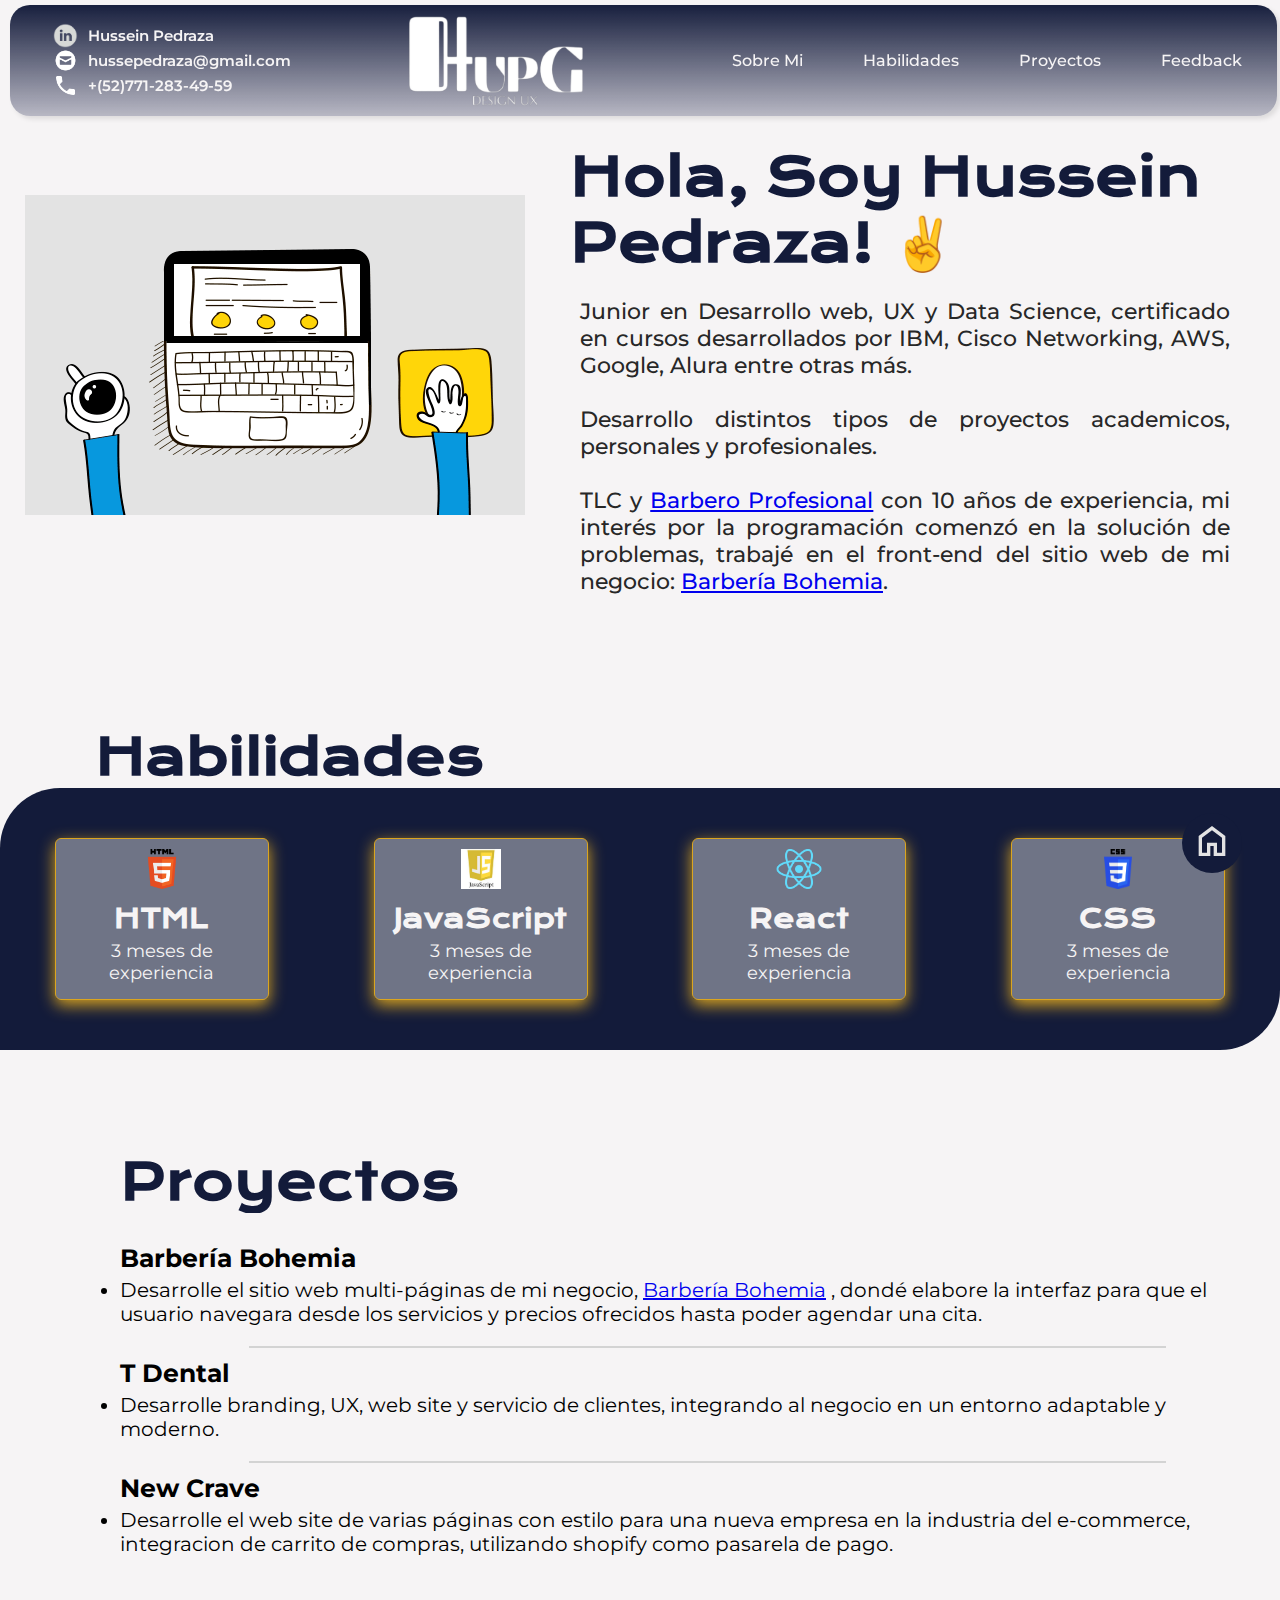
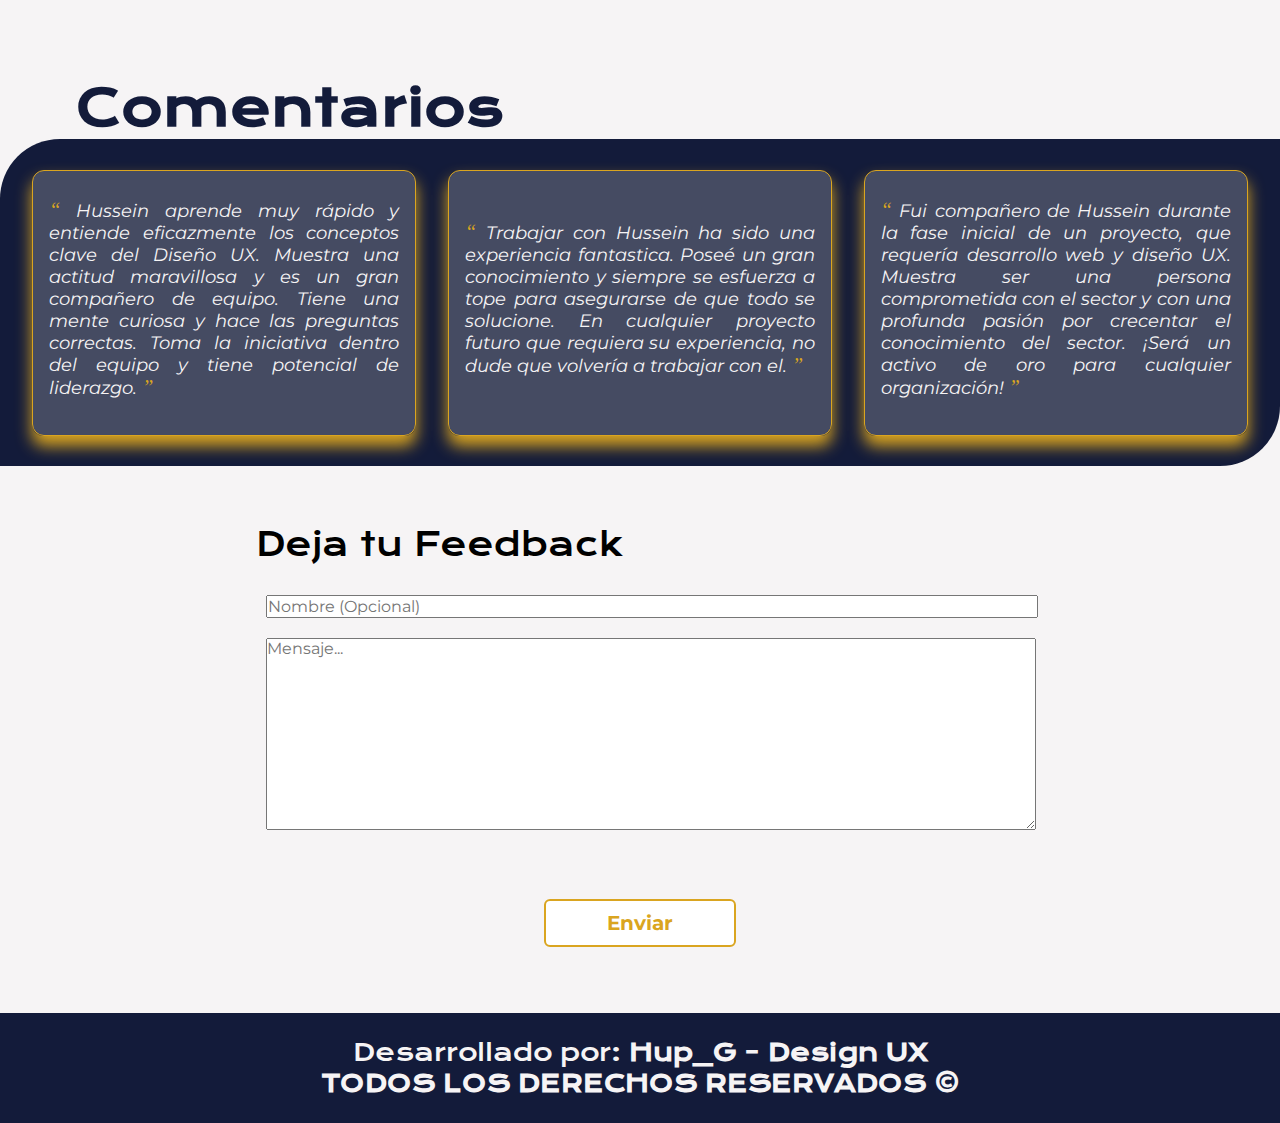
==== commit 7e46d3b8: "1" ====
--- a/index.html
+++ b/index.html
@@ -56,7 +56,7 @@
             </h1>
             <br>
             <p class="sobre-mi-contenido">  Junior en Desarrollo web, UX y Data Science, certificado en 
-              cursos desarrollados por IBM, Google, Cisco Networking, AWS, Alura entre otras más.<br>
+              cursos desarrollados por IBM, Cisco Networking, AWS, Google, Alura entre otras más.<br>
               <br>Desarrollo distintos tipos de proyectos academicos, personales y profesionales. <br>
               <br>TLC y <a href="barberias.html" target="_blank">Barbero Profesional</a> con 10 
               años de experiencia, mi interés por la programación comenzó en la solución de 
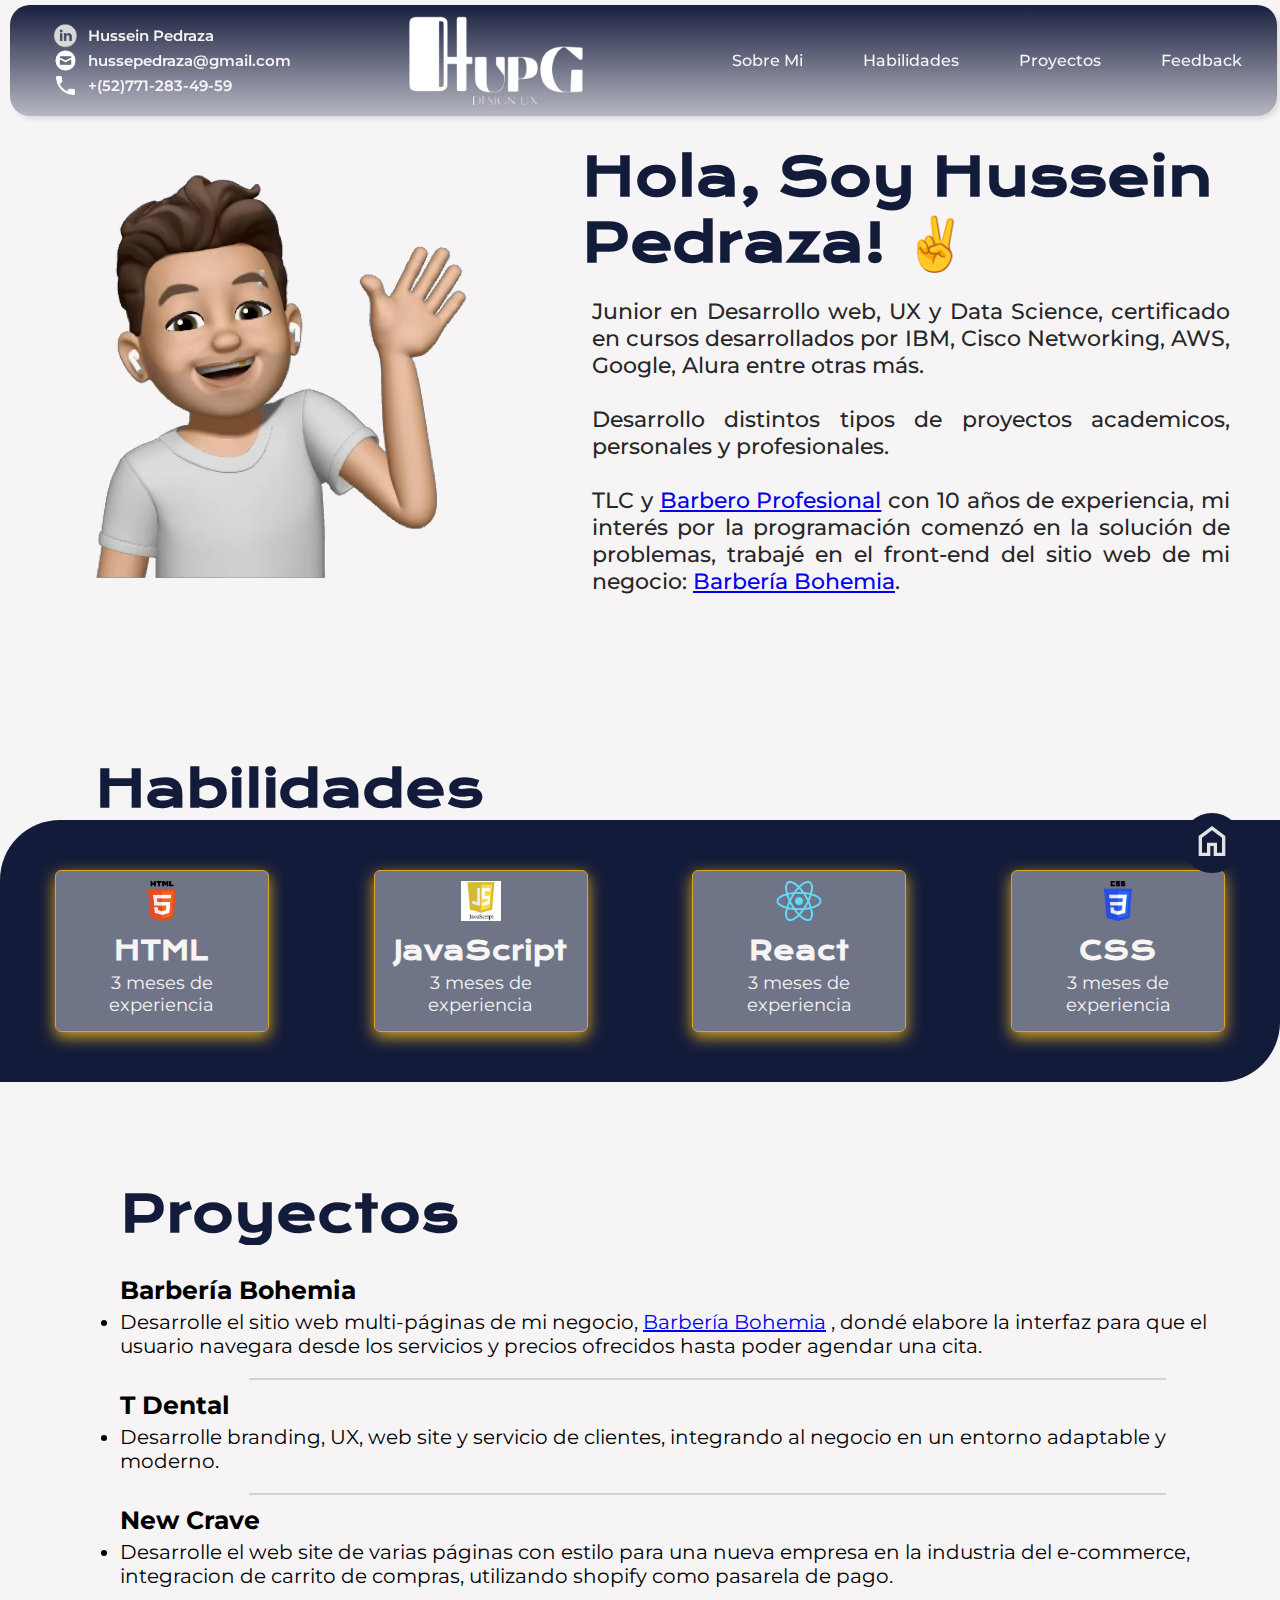
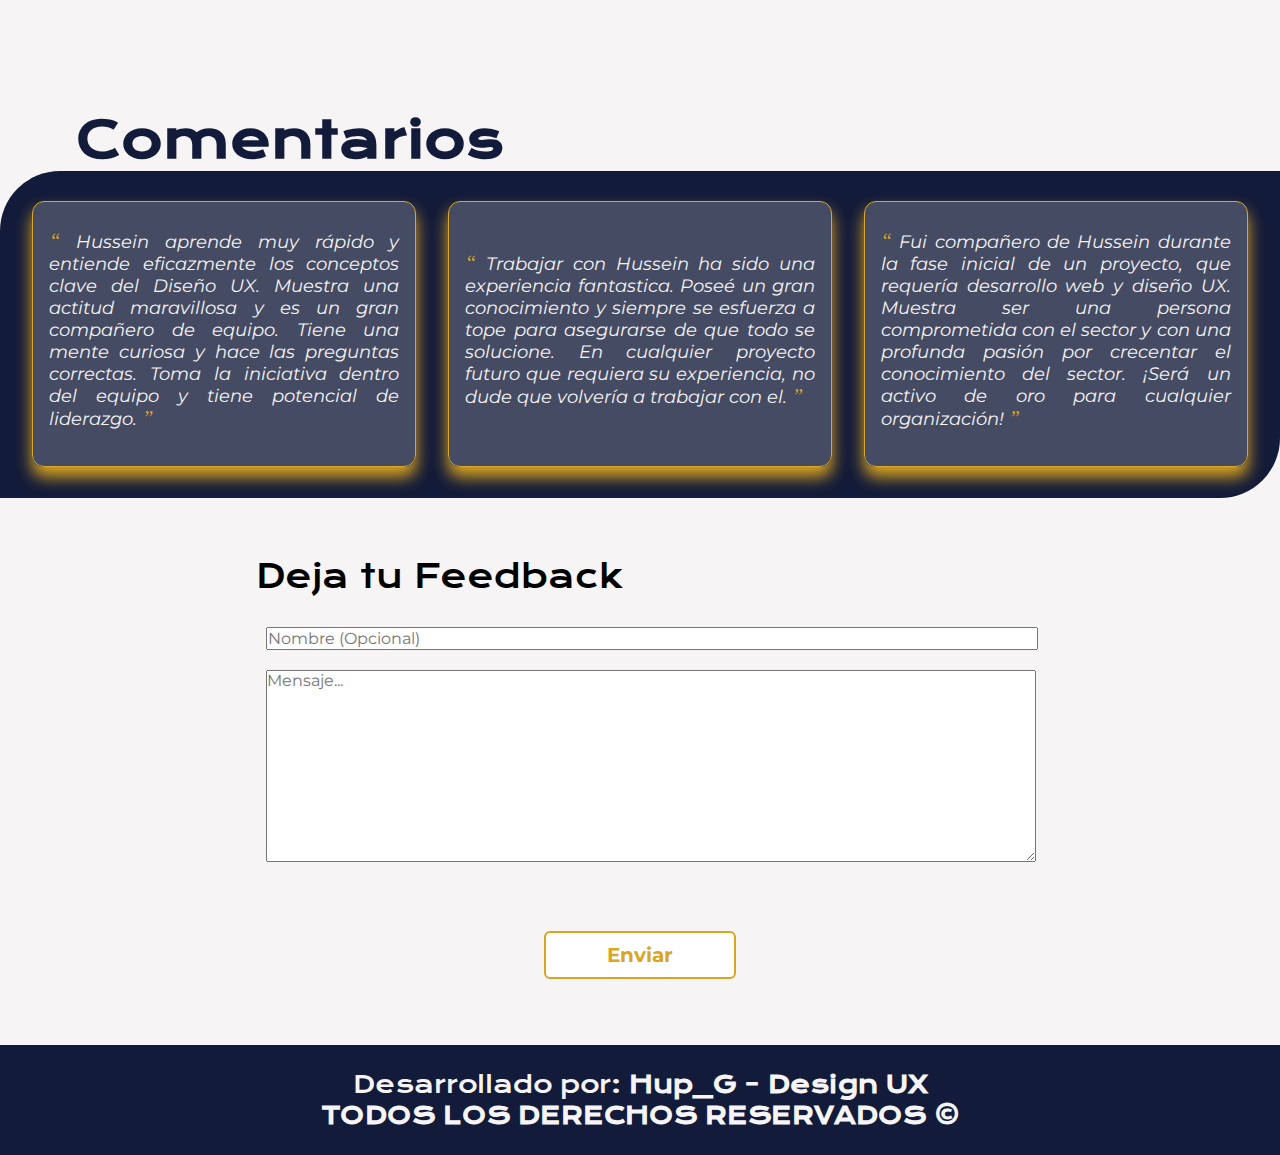
==== commit 2000afed: "imagen personalizada" ====
--- a/index.html
+++ b/index.html
@@ -49,7 +49,7 @@
 
     <main class="content">
       <section id="sobre-mi" class="container">
-          <img src="html_finalprojimages/6M8G.gif" class="sobre_img"/>
+          <img src="html_finalprojimages/7d1b55c1-8739-4f25-95a2-d08b35edd2a7.webp" class="sobre_img"/>
   
         <div class="sobre-mi">
             <h1 class="sobre-mi-titulo"> Hola, Soy Hussein Pedraza! ✌️
--- a/style.css
+++ b/style.css
@@ -203,7 +203,7 @@
   vertical-align: middle;
   padding: 20px;
   margin: 5px;
-  margin-top: 4cm;
+  margin-top: 2cm;
 }
 
 
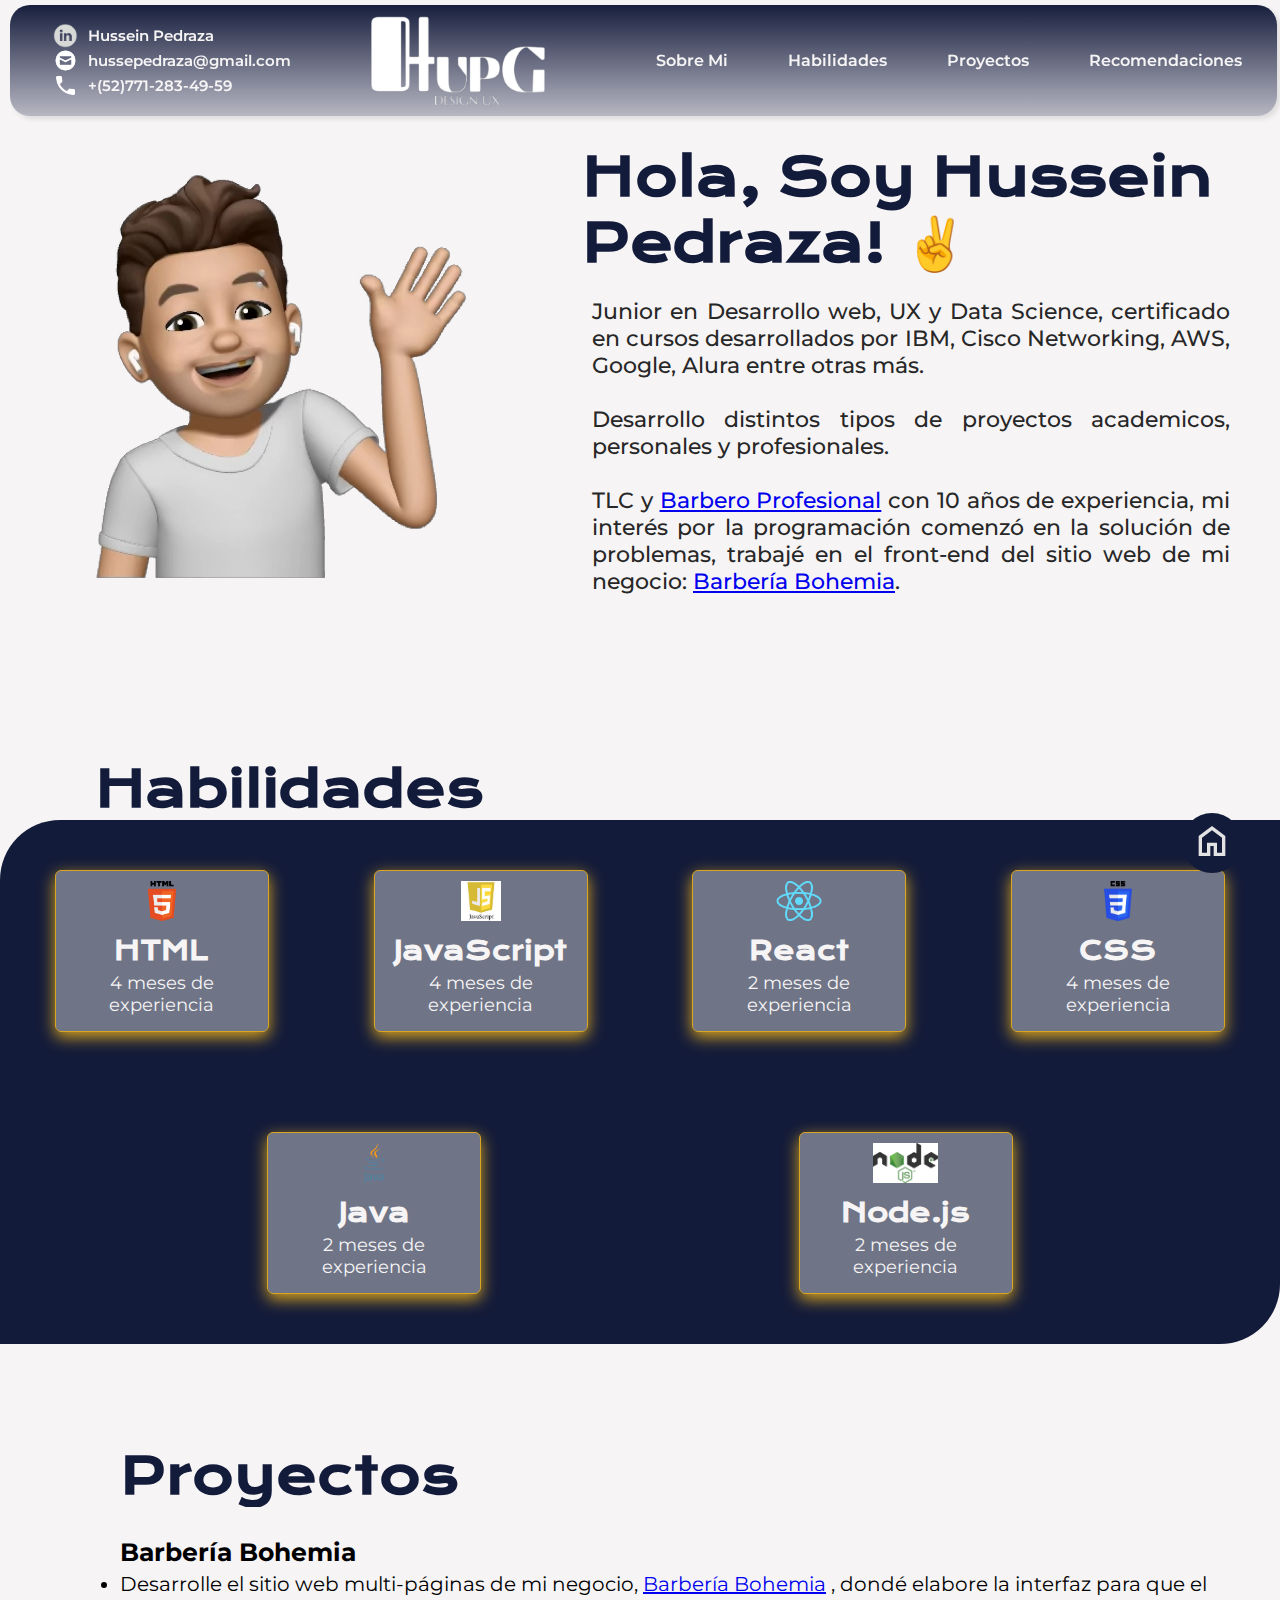
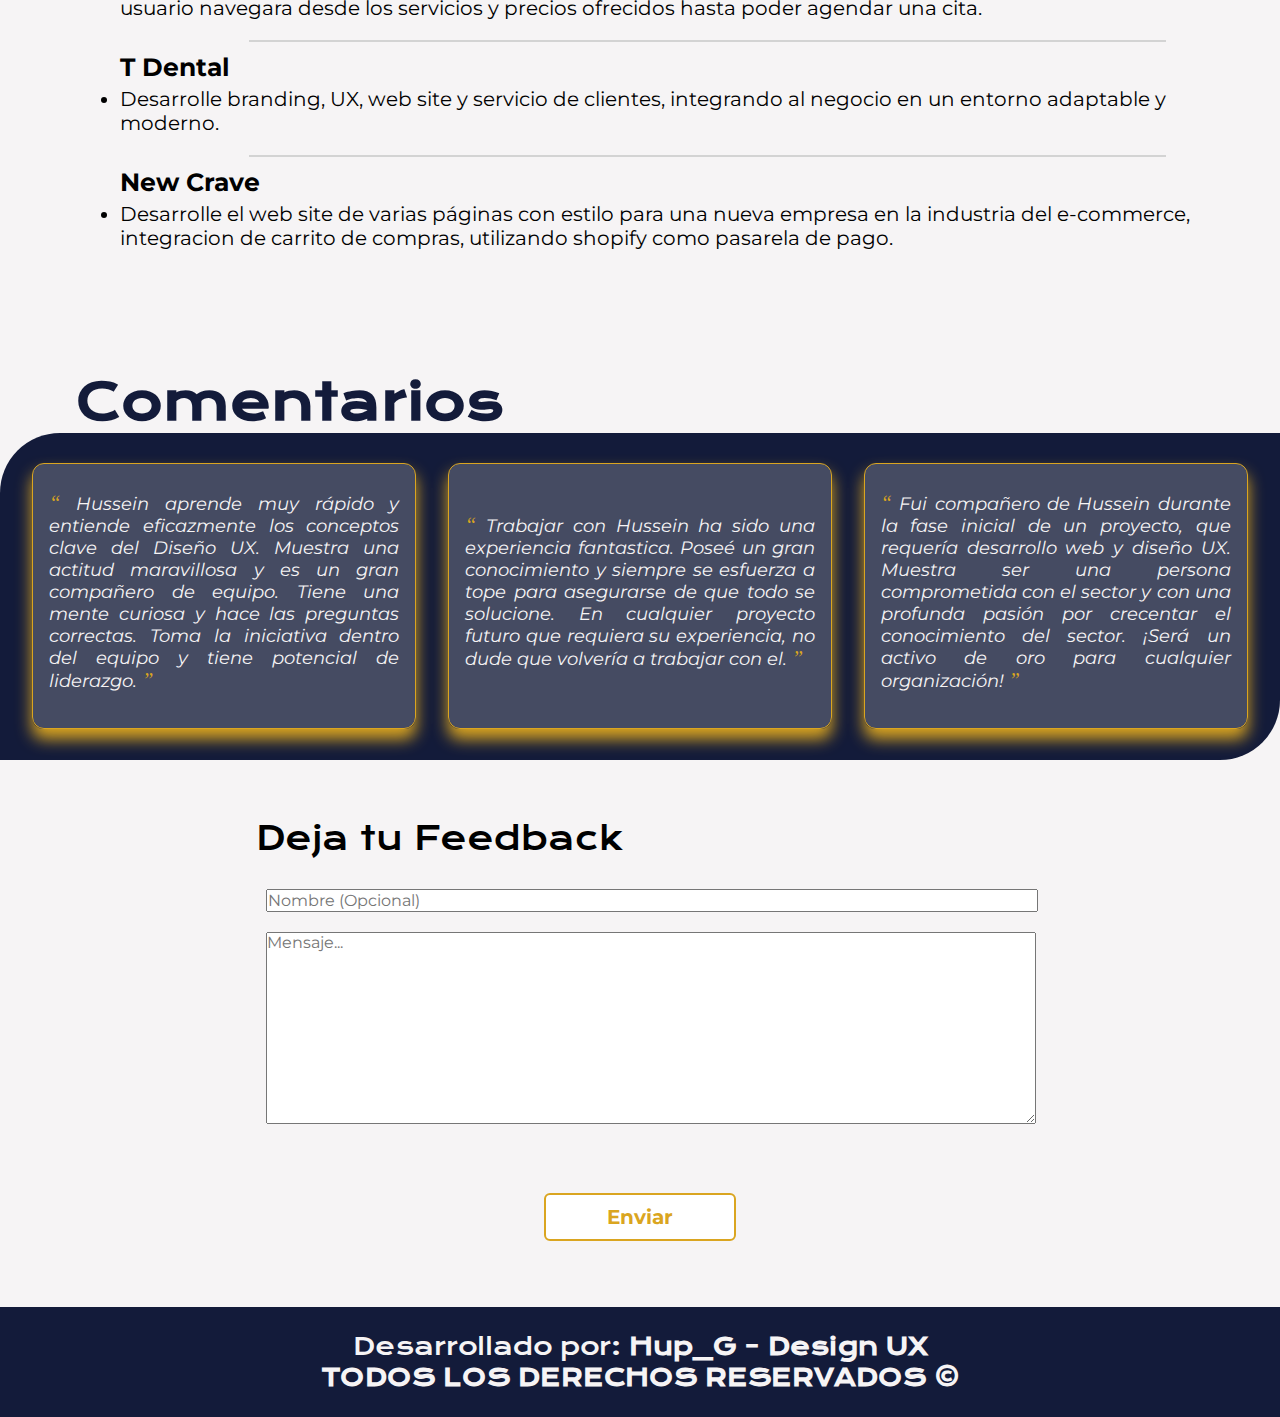
==== commit bbcce8a5: "Actualizacion de Proyecto" ====
--- a/index.html
+++ b/index.html
@@ -33,13 +33,13 @@
               <li><a href="#sobre-mi">Sobre Mi</a></li>
               <li><a href="#habilidades">Habilidades</a></li>
               <li><a href="#proyectos">Proyectos</a></li>
-              <li><a href="#feedback">Feedback</a></li>
+              <li><a href="#feedback">Recomendaciones</a></li>
             </ul>
             <ul>  
               <li class="hideOnMobile"><a href="#sobre-mi">Sobre Mi </a></li>
               <li class="hideOnMobile"><a href="#habilidades">Habilidades</a></li>
               <li class="hideOnMobile"><a href="#proyectos">Proyectos</a></li>
-              <li class="hideOnMobile"><a href="#feedback">Feedback</a></li>
+              <li class="hideOnMobile"><a href="#feedback">Recomendaciones</a></li>
               <li class="menu-boton" onclick=showSidebar()><img src="/html_finalprojimages/menu_40dp_FEFFFF_FILL0_wght400_GRAD0_opsz40.png" width="40px"></li>
             </ul>
           </div>
@@ -75,25 +75,35 @@
           <div class="skills">
             <img src="html_finalprojimages/html5.png"/>
             <h6>HTML</h6>
-            <p>3 meses de experiencia</p>
+            <p>4 meses de experiencia</p>
           </div> 
 
           <div class="skills">
             <img src="html_finalprojimages/js.jpeg"/>
             <h6>JavaScript</h6>
-            <p>3 meses de experiencia</p>
+            <p>4 meses de experiencia</p>
           </div>
 
           <div class="skills">
             <img src="html_finalprojimages/react.png"/>
             <h6>React</h6>
-            <p>3 meses de experiencia</p>
+            <p>2 meses de experiencia</p>
           </div>  
 
           <div class="skills">
             <img src="html_finalprojimages/CSS3.png"/>
             <h6>CSS</h6>
-            <p>3 meses de experiencia</p>
+            <p>4 meses de experiencia</p>
+          </div>
+          <div class="skills">
+            <img src="html_finalprojimages/java.png"/>
+            <h6>Java</h6>
+            <p>2 meses de experiencia</p>
+          </div>
+          <div class="skills">
+            <img src="html_finalprojimages/node.png"/>
+            <h6>Node.js</h6>
+            <p>2 meses de experiencia</p>
           </div>
         </div>
       </section>
--- a/style.css
+++ b/style.css
@@ -65,16 +65,16 @@
   align-items: center;
   color: var(--color-secundario);
   font-size: 16px;
-  font-weight: 500;
+  font-weight: 600;
 }
 
 nav a:hover{
   background-color: var(--color-terciario);
   border-radius: 0 20px;
   color: var(--color-secundario);
-  font-family: var(--fuente-montserrat);
+  font-family: var(--fuente-krona);
   font-size: 16px;
-  font-weight: 500;
+  font-weight: 400;
 }
 
 nav .close-boton{
